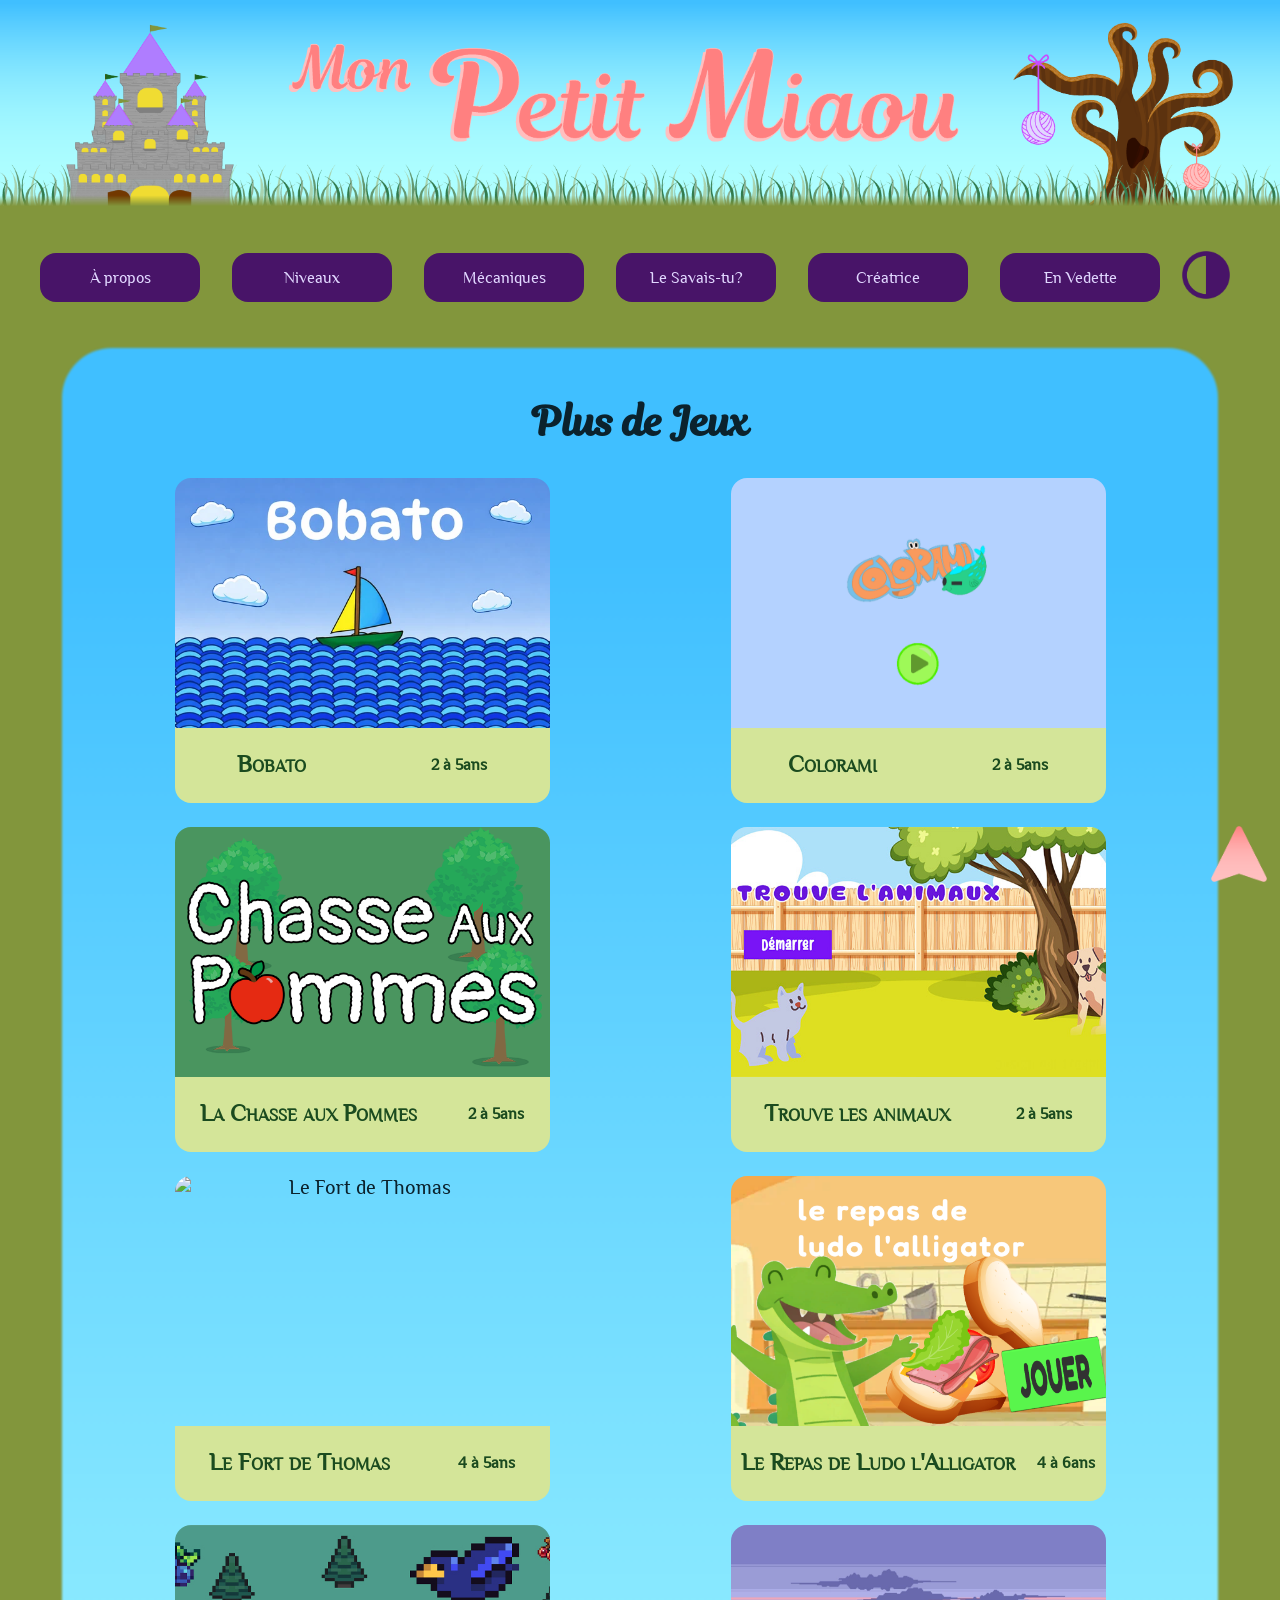
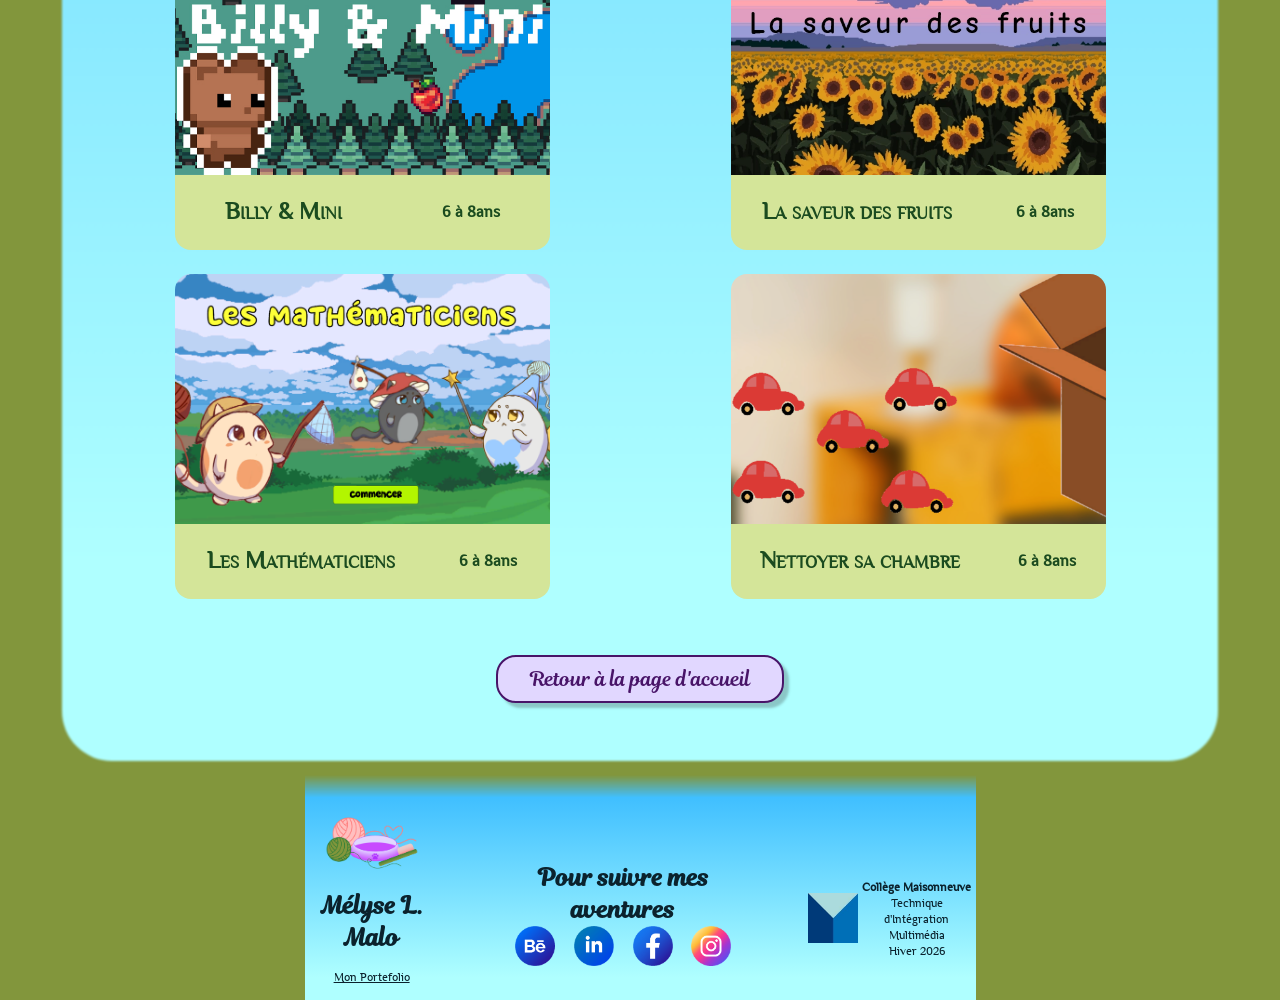
==== arcade.html @ deb8a88d "CréationDuProjet" ====
<!DOCTYPE html>
<html lang="fr-CA">
    <head>
        <meta charset="utf-8">
        <link rel="stylesheet" href="ressources/css/style.css">
        <link rel="stylesheet" href="ressources/css/mobile.css">
        <link rel="stylesheet" href="ressources/css/tablette.css">
        <link rel="stylesheet" href="ressources/css/bureau.css">
        <link rel="stylesheet" href="ressources/css/grand.css">
        <link rel="icon" type="image/x-icon" href="ressources/images/favicon.png">
        <script src="ressources/js/AnimationAccueil.js" defer></script>
        <script src="ressources/js/MenuBurger.js" defer></script>
        <script src="ressources/js/ListeJeux.js" defer></script>
        <!-- <link rel="preload" as="image" href="ressources/images/accueilGrand.png">
        <link rel="preload" as="image" href="ressources/images/accueilPetit.png"> -->

        <title>Mon Petit Miaou</title>
    </head>
    <body>
        <div class="accueil">
            <picture>
                <source 
                    media="(min-width: 1200px)" 
                    srcset="ressources/images/accueilGrand.png">
                <img 
                    src="ressources/images/accueilPetit.png"
                    alt="accueil"
                >
            </picture>
            <h1 class="titre-dactylo">Arcade</h1>
        </div>
        <input type="checkbox" id="theme-toggle" class="theme-toggle">
        <div class="site cache">
            <a id="fleche" href="#top"><span></span></a>
            <header>
                <!--Taille 768px 1200px 1920px-->
                <picture>
                    <source 
                        media="(min-width: 1920px)" 
                        srcset="ressources/images/banniere1_grand_arcade.png">
                    <source 
                        media="(min-width: 1200px)" 
                        srcset="ressources/images/banniere2_bureau_arcade.png">
                    <source 
                        media="(min-width: 768px)" 
                        srcset="ressources/images/banniere3_tablette_arcade.png">
                    <img 
                        src="ressources/images/banniere4_mobile_arcade.png"
                        style="width: 100vw; height: auto;"
                        alt="banniere"
                        id="top"
                    >
                </picture>
                <div id="navigation">
                    <input id="nav-toggle" class="nav-toggle" type="checkbox">
                    <label for="nav-toggle" class="burger material-icons">
                        <span class="material-icons"></span>
                        <span class="material-icons"></span>
                        <span class="material-icons"></span>
                    </label>
                    <nav class="nav-principale partie">
                        <div>
                            <a href="index.html#aPropos"aria-current="page">À propos</a>
                            <a href="index.html#niveaux">Niveaux</a>
                            <a href="index.html#mecaniques">Mécaniques</a>
                            <a href="index.html#chat">Le Savais-tu?</a>
                            <a href="index.html#creatrice">Créatrice</a>
                            <a href="index.html#vedette">En Vedette</a>
                        </div>
                        <label for="theme-toggle" class="bouton-theme">
                            <span id="boutonTheme"></span>
                        </label>
                    </nav>
                </div>
            </header>
            <main class="contenu-principal partie">
                <section class="arcade">
                    <h2>Plus de Jeux</h2>
                    <div class="grille"></div>
                    <template id="gabaritJeu">
                        <article class="tuile">
                            <figure>
                                <img src="" class="imageJeu" alt="">
                                <figcaption>
                                    <h3 class="titreJeu"></h3>
                                    <p class="publicJeu"></p>
                                </figcaption>
                            </figure>
                            <div class="details">
                                <ul class="listeTagJeu">
                                    <li class="tagJeu"></li>
                                </ul>
                                <p class="descriptionJeu"></p>
                                <p class="developpeurJeu">Développer par: </p>
                                <a href="" target="_blank" class="urlJeu">Clique ici pour jouer !</a>
                            </div>
                        </article>
                    </template>
                    <a class="changePage" href="index.html">Retour à la page d'accueil</a>
                </section>
            <footer class="partie">
                <div class="contact">
                    <a href="https://h26-2j2.github.io/MelyseMalo_TravailPratique/" target="_blank">
                        <img src="ressources/images/image.png" alt="Logo">
                    </a>
                    <h2>Mélyse L. Malo</h2>
                    <div>
                        <a href="https://cazalie.github.io/Porfolio-MelyseMalo/" target="_blank">Mon Portefolio</a>
                    </div>
                </div>
                <div class="media">
                    <h2>Pour suivre mes aventures</h2>
                    <div class="reseaux">
                        <a href="https://www.behance.net/MelyseLarissaMalo" target="_blank">
                            <img src="ressources/images/Behance.png" alt="Behance">
                        </a>
                        <a href="https://www.linkedin.com/in/m%C3%A9lyse-larissa-malo-3536a9155/" target="_blank">
                            <img src="ressources/images/Linkedln.png" alt="Linkedln">
                        </a>
                        <a href="https://www.facebook.com/melymaloproduction" target="_blank">
                            <img src="ressources/images/Facebook.png" alt="Facebook">
                        </a>
                        <a href="https://www.instagram.com/melymaloproduction/?hl=fr-ca" target="_blank">
                            <img src="ressources/images/Instagram.png" alt="Instagram">
                        </a>
                    </div>
                </div>
                <div class="ref">
                    <a href="https://www.cmaisonneuve.qc.ca/" target="_blank">
                        <img src="ressources/images/cegep.jpg" alt="Logo">
                    </a>
                    <div>
                        <p><b>Collège Maisonneuve</b></p>
                        <p>Technique d'Intégration Multimédia</p>
                        <p>Hiver 2026</p>
                    </div>
                </div>
            </footer>
        </div>
    </body>
</html>
---- ressources/css/style.css ----
/******************** GLOBAL ********************/
html{
    scroll-behavior: smooth;
    overflow-x: hidden;
}

*{
    box-sizing: border-box;
    margin: 0 auto;
    padding: 0;
}

/******************** VARIABLES ********************/
@font-face {
  font-family: "Magnolia";
  src:
    url(../font/MagnoliaScript.otf);
}

@font-face {
  font-family: "Philosopher";
  src:
    url(../font/Philosopher-Regular.ttf);
}

:root{
    --EcritureVert: #1b4b1f;
    --EcritureBleu:#0b222d;
    --EcritureBouton: #481468;
    --ArrierePlan: #82963c;
    --ArriereTransparent:rgb(212, 229, 153, 0.5);
    --Tag: #d4e599;
    --DegradeCiel: linear-gradient(to bottom, #40bfff 10%, #afffff 90%);
    --Bouton: #e1d7ff;
    --BoutonHover:linear-gradient(to bottom left, #af32ff 10%, #e1d7ff 90%);
    --BoutonActif: #af32ff;
    --BordureTag: 1px solid #338039;
    --BordureBouton: 2px solid #481468;
    --BordureHover: 1px solid #e1d7ff;
    --Ombre:rgba(30, 30, 30, 0.25) 5px 5px 2.5px;
}

.theme-toggle:checked ~ .site{
    --EcritureVert: #82963c;
    --EcritureBleu:#0b222d;
    --EcritureBouton: #ff8080;
    --ArrierePlan: #338039;
    --ArriereTransparent:rgb(51, 128, 57, 0.5);
    --Tag: #1b4b1f;
    --DegradeCiel: linear-gradient(to bottom, #afffff 10%, #40bfff 90%);
    --Bouton: #ffdfdf;
    --BoutonHover:linear-gradient(to bottom left, #ffbfbf 10%, #ffdfdf 90%);
    --BoutonActif: #ffbfbf;
    --BordureTag: 1px solid #82963c;
    --BordureBouton: 2px solid #ffbfbf;
    --BordureHover: 1px solid #ffdfdf;
    --Ombre:rgba(30, 30, 30, 0.25) 5px 5px 2.5px;
}

@keyframes apparition-plat {
	from {
		opacity: 0;
		translate: -50px 0;
	}

	to {
		opacity: 1;
		translate: 0 0;
	}
}

@keyframes dactylo {
	from {
		width: 0;
	}

	to {
		width: 16ch;
	}
}

@keyframes curseur-clignotant {
	0% {
		border-right-color: var(--VioletPale);
	}

	100% {
		border-right-color: var(--Violet);
	}
}

@keyframes rebondi {
    0%, 100% {
        transform: translateY(0);
    }
    50% {
        transform: translateY(-10px);
    }
}
---- ressources/css/mobile.css ----
/******************** Global ********************/
body{
    margin: 0;
    color: var(--EcritureBleu);
    font-family: Philosopher;
    text-align: center;
    font-size: 12px;
    h1{
        font-size: 3rem;
        font-family: Magnolia;
    }
    h2{
        font-size: 2.5rem;
        font-family: Magnolia;
        line-height: 5rem;
        margin-top: 1rem;
        text-decoration: dotted;
    }
    h3{
        font-size: 1.25rem;
        line-height: 3rem;
    }
    p{
        font-size: 1rem;
        line-height: 2rem;
    }
}

.defilementInnactif{
    overflow-y: hidden;
    height: 100vh;
}

.accueil {
    overflow-y: hidden;
    width: 100%;
    height: 100vh;
    display: flex;
    flex-direction: column;
    justify-content: center;
    align-items: center;
    background: var(--DegradeCiel);
    h1{
        color: var(--BoutonActif);
    }
    img{
        width: 50vw;
    }
    .titre-dactylo{
        overflow: hidden;
        white-space: nowrap;
        border-right: 2px solid;
        animation:
			dactylo 2s steps(16, end) forwards,
			curseur-clignotant 1.5s steps(2, end) 3;
    }
}

.site {
    background: var(--ArrierePlan);
    color: var(--EcritureBleu);
    #fleche {
        position: fixed;
        bottom: 2vh;
        right: 1vw;
        z-index: 10;
        span {
            display: block;
            width: 5vw;
            height: 5vw;
            min-width: 2rem;
            min-height: 2rem;
            max-width: 3.5rem;
            max-height: 3.5rem;
            background-image: url(../images/flecheClaire.png);
            background-size: cover;
        }
        &:hover span{
            animation: rebondi 1.5s infinite;
        }
    }
}

.site.est-active .partie {
	animation: apparition-plat 1s ease-out forwards;
}

.cache {
    pointer-events: none;
    display: none;
}
/******************** Header ********************/
header{
    display: flex;
    flex-direction: row;
    width: 100%;
}

picture{
    width: 90vw;
    img{
        max-width: 85vw;
    }
}

#navigation{
    display: flex;
    flex-direction: row;
    gap: 1rem;
    align-items: center;
    justify-content: space-between;
    padding: 1rem 1.5rem;
    cursor: pointer;
}

#boutonTheme{
    background-image: url(../images/boutonClaire.png);
    margin-top: 5vh;
    height: 2.5rem;
    width: 2.5rem;
    cursor: pointer;
    display: inline-block;
    background-size: cover;
    transition: transform 0.6s ease-out;
    &:hover{
        transform: scale(1.25);
    }
    &:active{
        transform: rotate(180deg);
    }
}

.theme-toggle:checked ~ .site #boutonTheme{
    background-image: url(../images/boutonSombre.png);
    transition: transform 0.6s ease-out;
    transform: rotate(-360deg);
    &:hover{
        transform: scale(1.25);
    }
    &:active{
        transform: rotate(180deg);
    }
}

.theme-toggle:checked ~ .site #fleche span{
    background-image: url(../images/flecheSombre.png);
}

.theme-toggle {
    position: absolute;
    opacity: 0;
    pointer-events: none;
}

.nav-toggle {
    position: absolute;
    opacity: 0;
    pointer-events: none;
}

.burger {
    width: 10vw;
    display: inline-flex;
    flex-direction: column;
    justify-content: center;
    gap: 0.3rem;
    width: 2rem;
    height: 2rem;
    cursor: pointer;
    transition: rotate 200ms;
    z-index: 3;
}

.burger span {
    width: 1.5rem;
    height: 2px;
    background: currentColor;
    transform-origin: center;
    transition: opacity 200ms, transform 200ms;
    color: var(--EcritureBouton);
}

.nav-principale {
    position: fixed;
    top: 0;
    left: 0;
    width: 100%;
    height: 100vh;
    flex-grow: 1;
    background: var(--Bouton);
    display: flex;
    flex-direction: row;
    justify-content: space-around;
    align-items: center;
    gap: 0.4rem;
    padding: 1rem;
    z-index: 2;
    pointer-events: none;
    transform: translateY(-100%);
    opacity: 0;
    pointer-events: none;
    transition: opacity 200ms, transform 200ms;
}

.nav-principale > label{
    position: fixed;
    top: 10vh;
    right: 5vw;
    width: 10vw;
}

.nav-principale > div{
    display: flex;
    flex-direction: column;
    justify-content: baseline;
    align-items: start;
    width: 90%;
}

.nav-principale a {
    display: none;
    text-decoration: none;
    border-radius: 1rem;
    width: 75%;
    max-width: 500px;
    margin: 1rem;
    padding: 1rem;
    font-size: 2rem;
    background: var(--EcritureBouton);
    color: var(--Bouton);
    transition: transform 0.6s ease-out;
    &:focus-visible {
        outline: none;
    }
    &:hover{
        font-weight: bold;
        box-shadow: var(--Ombre);
        border: var(--BordureHover);
        transform: scale(1.1) ;
    }
    &:active{
        border: none;
        outline: var(--BordureHover);
        outline-offset: -0.5rem;
        border-radius: 1rem;
    }
}

.nav-toggle:checked ~ .nav-principale {
    pointer-events: auto;
    transform: translateY(0);
    opacity: 1;
    a{
        display: block;
    }
}

.nav-toggle:checked + .burger {
    rotate: 1turn;
}
.nav-toggle:checked + label > span:nth-child(1) {
    transform: translateY(7px) rotate(45deg) scale(1.5);
}

.nav-toggle:checked + label > span:nth-child(2) {
    opacity: 0;
}

.nav-toggle:checked + label > span:nth-child(3) {
    transform: translateY(-7px) rotate(-45deg) scale(1.5);
}

/******************** Main ********************/
main{
    width: 100%;
    display: flex;
    flex-direction: column;
    justify-content: center;
    align-items: center;
}

section{
    position: relative;
    z-index: 1;
    margin: 1rem auto;
    padding: 1rem;
    width: 90vw;
    
    /*Bordures floues : 
    ** https://css-tricks.com/blurred-borders-in-css/
    */
    &::after{
        content: "";
        position: absolute;
        inset: -2px;
        background: var(--DegradeCiel);
        filter: blur(1px);
        z-index: -1;
        border-radius: 50px;
    }
}

#aPropos div{
    display: flex;
    flex-direction: column;
    align-items: center;
    img{
        width: 40vw;
        max-width: 300px;
        margin: 0 10vw;
    }
    div{
        div{
            p:nth-child(1){
                font-style: italic;
                font-size: 0.85rem;
                margin: 2rem 5rem;
            }
            p:nth-child(2){
                font-style: normal;
                margin: 1rem;
            }
            a{
                display: none;
            }
        }
        ul{
            display: flex;
            flex-direction: row;
            flex-wrap: wrap;
            justify-content: center;
            li:first-child{
                background: var(--EcritureVert);
                color: var(--Tag);
                font-weight: bold;
                font-size: 1rem;
            }
            li{
                background: var(--Tag);
                color: var(--EcritureVert);
                border-radius: 1rem;
                margin: 0.5rem;
                padding: 0.5rem;
                list-style-type: none;
                font-size: 0.85rem;
            }
        }
        a{
            display: block;
            min-width: 200px;
            padding: 0.5rem 2rem;
            margin: 2.5rem auto; 
            border: none;
            font-family: Magnolia;
            font-size: 1.25rem;
            background: var(--Bouton);
            border: var(--BordureBouton);
            border-radius: 20px;
            box-shadow: var(--Ombre);
            text-decoration: none;
            color: var(--EcritureBouton);
            transition: transform 0.5s ease-out;
            &:hover{
                font-weight: bold;
                background: var(--BoutonHover);
                box-shadow: none;
                border: var(--BordureBouton);
                transition: transform 0.5s ease-out;
                transform: scale(1.1);
            }
            &:active{
                transform: scale(1.05);
                background: var(--BoutonActif);
            }
        }
    }
}

#niveaux #flexNiveau{
    display: flex;
    flex-direction: column;
    div img{
        width: 50vw;
        transition: transform 0.5s ease-out;
        &:hover{
            transform: scale(1.1);
            border-radius: 50%;
            font-weight: bold;
            box-shadow: none;
            box-shadow: var(--Ombre);
        }
    }
}

#mecaniques ul{
    display: flex;
    flex-direction: column;
    justify-content: center;
    li{
        background: var(--Tag);
        color: var(--EcritureVert);
        border:var(--BordureTag);
        border-radius: 1rem;
        margin: 1rem;
        padding: 1.5rem;
        list-style-type: none;
        font-size: 1rem;
    }
}

#chat div{
    display: flex;
    flex-direction: column;
    justify-content: center;
    align-items: center;
    p{
        width: 75vw;
        transition: transform 0.5s ease-out;
        color: var(--EcritureVert);
        min-width: 200px;
        margin: 1vw;
        padding: 20px; 
        border: var(--BordureTag);
        font-family: Magnolia;
        font-size: 1.5rem;
        background: var(--Tag);
        border-radius: 10px;
        box-shadow: var(--Ombre);
        &:hover{
            font-weight: bold;
            box-shadow: none;
            transform: scale(1.05);
        }
    }
}

#creatrice div{
    padding: 5vw;
    img{
        width: 40vw;
        max-width: 300px;
    }
    p:first-line{
        font-weight: bold;
    }
}

.arcade{
    .changePage{
        display: inline-block;
        min-width: 200px;
        padding: 0.5rem 2rem;
        margin: 2.5rem auto; 
        font-family: Magnolia;
        font-size: 1.25rem;
        background: var(--Bouton);
        border: var(--BordureBouton);
        border-radius: 20px;
        box-shadow: var(--Ombre);
        text-decoration: none;
        color: var(--EcritureBouton);
        transition: transform 0.5s ease-out;
        &:hover{
            font-weight: bold;
            background: var(--BoutonHover);
            box-shadow: none;
            border: var(--BordureBouton);
            transition: transform 0.5s ease-out;
            transform: scale(1.1);
        }
        &:active{
            transform: scale(1.05);
            background: var(--BoutonActif);
        }
    }
    .grille {
        display: flex;
        flex-direction: column;
        gap: 1.5rem;
        padding: 1rem;
        .tuile {
            border-radius: 1rem;
            height: 250px;
            transition: translate 0.3s;
            position: relative;
            overflow: hidden;
            transition: transform 0.5s ease-out;
            figure {
                display: flex;
                flex-direction: column;
                margin: 0;
                padding: 0;
                height: 100%;
                img {
                    width: 300px;
                    height: 200px;
                    object-fit: cover;
                }
                figcaption {
                    position: absolute;
                    bottom: 0;
                    width: 100%;
                    height: 50px;
                    background: var(--Tag);
                    color: var(--EcritureVert);
                    display: flex;
                    align-items: center;
                    h3{
                        font-variant: small-caps;
                        font-size: 1.25rem;
                    }
                    p{
                        font-weight: bold;
                        font-size: 0.85rem;
                    }
                }
            }
            .details {
                display: flex;
                flex-direction: column;
                align-items: center;
                opacity: 0;
                position: absolute;
                top: 30px;
                margin: 0;
                width: 100%;
                padding: 1rem;
                color: var(--EcritureBleu);
                transition: transform 0.5s ease-out;
                font-size: 1rem;
                ul{
                    display: flex;
                    flex-direction: row;
                    flex-wrap: wrap;
                    justify-content: center;
                    li{
                        font-size: 0.85rem;
                        background: var(--Tag);
                        color: var(--EcritureVert);
                        border-radius: 0.85rem;
                        margin: 0.5rem;
                        padding: 0.5rem;
                        list-style-type: none;
                    }
                }
                p{
                    line-height: 0.85rem;
                    margin: 0.5rem;
                    &:nth-child(3){
                        font-style: italic;
                        font-size: 0.85rem;
                        margin: 0.5rem;
                    }
                }
                a{
                    background: var(--Bouton);
                    color: var(--EcritureBouton);
                    text-decoration: none;
                    width: 200px;
                    padding: 0.5rem;
                    margin: 0.5rem;
                    border-radius: 1rem;
                    transition: transform 0.5s ease-out;
                    &:hover{
                        transition: transform 0.5s ease-out;
                        transform: scale(1.1);
                    }
                    &:active{
                        background: var(--EcritureBouton);
                        color: var(--Bouton);
                        transform: scale(1.05);
                    }
                }
            }
            &:hover {
                outline: 0.5rem solid var(--EcritureVert);
                outline-offset: -1rem;
                border-radius: 1rem;
                transform: scale(1.05);
                z-index: 5;
                background: var(--ArriereTransparent);
                .details {
                    opacity: 1;
                }
                figure{
                    display: flex;
                    flex-direction: column-reverse;
                    img{
                        opacity: 0.1;
                    }
                    figcaption{
                        color: var(--Tag);
                        background: var(--EcritureVert);
                        top: 0;
                        padding-top: 0.5rem;
                        height: 40px;
                        h3{
                            font-size: 1.25rem;
                        }
                        p{
                            font-size: 0.85rem;
                        }
                    }
                }
            }
        }
    }
}

/******************** Footer ********************/
footer {
    background: var(--DegradeCiel);
    padding-top: 2.5rem;
    min-height: 20vh;
    color: var(--EcritureBleu);
    display: flex;
    flex-direction: column;
    justify-content: center;
    align-items: center;
    font-size: 10px;
    mask-image: linear-gradient(to bottom, transparent 0%, black 10%, black 100%);;
    h2 {
        font-size: 1.1rem;
        line-height: 2rem;
    }
    a {
        font-size: 0.85rem;
        color: var(--EcritureBleu);
        &:hover {
            color: var(--EcritureVert);
        }
    }
    p {
        font-size: 0.8rem;
        line-height: 1rem;
    }
    .contact img {
        width: 7.5vw;
        min-width: 100px;
        max-width: 200px;
        height: auto;
        transition: transform 0.5s ease-out;
        &:hover{
            transform: scale(1.1);;
        }
    }
    .media {
        .reseaux{
            display: flex;
            flex-direction: row;
            img {
                width: 40px;
                height:40px;
                margin: 0 5px;
                transition: transform 0.5s ease-out;
                &:hover {
                    transform: rotate(180deg);
                }
            }
        }
    }
    .ref{
        display: flex;
        flex-direction: row;
        justify-content:center;
        align-items: center;
        margin-top: 1.5rem;
        img{
            width: 50px;
            height: 50px;
            margin-right: 10px;
        }
        div{
            text-align: left;
            margin-bottom: 1rem;
        }
    }
}
---- ressources/css/tablette.css ----
/******************** TABLETTE ********************/
@media screen and (min-width: 768px) {
    body{
        font-size: 15px;
    }

    .nav-principale {
        top: 0vh;
        height: 100vh;
    }

    #boutonTheme{
        height: 3rem;
        width: 3rem;
    }

    #niveaux #flexNiveau{
        display: flex;
        flex-direction: row;
        flex-wrap: wrap;
        div{
            width: 40vw;
            img{
                width: 30vw;
            }
        }
    }

    .arcade{
        .grille {
            display: grid;
            grid-template-columns: repeat(auto-fit, minmax(300px, 1fr));
            .tuile {
                flex: 1 1 0;
                border-radius: 1rem;
                .details {
                    height: calc(100% - 60px);
                    padding: 1rem;
                }
            }
        }
    }

    footer {
        display: flex;
        flex-direction: row;
        justify-content: space-between;
        align-items: center;
        .contact {
            width: 20%;
            display: flex;
            flex-direction: column ;
            div{
                display: flex;
                flex-direction: column ;
            }
        }
        .media {
            width: 60%;
            padding : 0 10%;
        }
        .ref{
            width: 20%;
            display: flex;
            flex-direction: column;
            justify-content:center;
            align-items: center;
            img{
                margin: 0 auto;
            }
            div{
                text-align: center;
                margin-bottom: 0;
            }
        }
    }
}
---- ressources/css/bureau.css ----
/******************** BUREAU ********************/
@media screen and (min-width: 1200px) {
    body{
        font-size: 20px;
    }


    .burger {
        display: none;
    }

    .accueil{
        display: flex;
        flex-direction: row-reverse;
        img{
            width: 40vw;
        }
        h1{
            font-size: 2rem;
            margin-left: 10vw;
        }
    }

    header{
        display: flex;
        flex-direction: column;
        picture{
            width: 100%;
            img{
                max-width:100%;
                mask-image: linear-gradient(black 90%, transparent 95%);
            }
        }
    }

    #boutonTheme{
        margin-top: 0;
        margin-right: 5rem;
    }

    .nav-principale {
        position: sticky;
        top: 0;
        height: auto;
        display: flex;
        flex-direction: row;
        justify-content: space-between;
        align-items: center;
        opacity: 1;
        transform: none;
        pointer-events: auto;
        padding: 0;
        margin-left: auto;
        z-index: 10;
        background: none;
    }

    .nav-principale > label{
        position: static;
        margin-left: auto;
    }

    .nav-principale > div{
        display: flex;
        flex-direction: row;
        justify-content: baseline;
        align-items: start;
        width: 90vw;
    }

    .nav-principale a {
        display: block;
        width: 20vw;
        font-size: 1rem;
        &[aria-current="page"] {
            border-left: none;
        }
    }

    #aPropos div{
        display: flex;
        flex-direction: row;
        img{
            margin: 1rem;
        }
        div{
            display: flex;
            flex-direction: column;
            div{
                display: flex;
                flex-direction: column;
                p:nth-child(1){
                    font-size: 1rem;
                    margin: 1rem 2rem;
                }
                p:nth-child(2){
                    font-size: 1.25rem;
                    margin: 1rem 1.5rem;
                }
            }
            ul{
                display: flex;
                flex-direction: row;
                flex-wrap: wrap;
                justify-content: center;
                margin: 1rem;
                li:first-child{
                    font-weight: bold;
                    font-size: 1rem;
                }
                li{
                    border-radius: 1rem;
                    margin: 0.5rem;
                    padding: 0.5rem;
                    list-style-type: none;
                    font-size: 0.75rem;
                }
            }
        }
    }

    #niveaux #flexNiveau{
        display: flex;
        flex-direction: row;
        flex-wrap: nowrap;
        div{
            width: 30vw;
            img{
                width: 20vw;
            }
        }
    }

    #mecaniques ul{
        display: flex;
        flex-direction: row;
        
    }

    #creatrice div{
        display: flex;
        flex-direction: row-reverse;
        p{
            padding-right: 5vw;
            font-size: 1.25rem;
            line-height: 2.5rem;
        }
    }

    .arcade{
        .grille {
            display: grid;
            grid-template-columns: repeat(auto-fit, minmax(375px, 1fr));
            .tuile {
                height: 325px;
                figure {
                    img{
                        width: 375px;
                        height: 250px;
                    }
                    figcaption{
                        height: 75px;
                        h3{
                            font-size: 1.5rem;
                        }
                        p{
                            font-weight: bold;
                            font-size: 1rem;
                        }
                    }
                }
                .details{
                    padding-top: 25px;
                    p, a{
                        font-size: 1.25rem;
                        line-height: 1.5rem;
                    }
                    ul li,
                    p:nth-child(3){
                        font-size: 1rem;
                    }
                }
                &:hover{
                    figure figcaption{
                        height: 50px;
                        h3{
                            font-size: 1.5rem;
                        }
                        p{
                            font-weight: bold;
                            font-size: 1rem;
                        }
                    }
                }
            }
        }
    }

    footer {
        display: flex;
        flex-direction: row;
        justify-content: space-between;
        align-items: center;
        font-size: 12px;
        h2 {
            font-size: 1.5rem;
        }
        a {
            font-size: 1em;
        }
        p {
            font-size: 1em;
            line-height: 1rem;
        }
        .contact div{
            display: flex;
            flex-direction: row ;
            align-items: end;
            margin: 1rem;
        }
        .media {
            width: 55%;
        }
        .ref{
            width: 25%;
            display: flex;
            flex-direction: row;
            justify-content:center;
            align-items: center;
        }
    }

    .cache {
        pointer-events: none;
        display: none;
    }
}
---- ressources/css/grand.css ----
/******************** GRAND ********************/
@media screen and (min-width: 1920px) {
    body{
        font-size: 25px
    }

    .accueil h1{
        font-size: 3rem;
    }

    section{
        padding: 2%;
    }

    #aPropos div{
        img{
            align-items: center;
            width: 24vw;
            margin-bottom: 2rem;
        }
        div{
            display: flex;
            flex-direction: row;
            margin-top: 2%;
            div{
                display: flex;
                flex-direction: column;
                justify-content: start;
                width: 40vw;
                margin: 0 2.5vw;
                p:nth-child(1){
                    font-size: 1.25rem;
                    margin: 0 2rem;
                    line-height: 2.5rem;
                }
                p:nth-child(2){
                    font-size: 1.5rem;
                    margin: 2rem 0;
                    line-height: 2.5rem;
                }
                a{
                    display: block;
                    min-width: 200px;
                    padding: 15px 20px; 
                    border: none;
                    font-family: Magnolia;
                    font-size: 1.5rem;
                    border-radius: 10px;
                    text-decoration: none;
                    background: var(--Bouton);
                    border: var(--BordureBouton);
                    box-shadow: var(--Ombre);
                    color: var(--EcritureBouton);
                    transition: transform 0.5s ease-out;
                    &:hover{
                        font-weight: bold;
                        box-shadow: none;
                        background: var(--BoutonHover);
                        border: var(--BordureBouton);
                        transition: transform 0.5s ease-out;
                        transform: scale(1.2);
                    }
                    &:active{
                        transform: scale(1.1);
                        background: var(--Violet);
                    }
                }
            }
            ul{
                display: flex;
                flex-direction: column;
                justify-content: start;
                width: 15vw;
                li:first-child{
                    font-size: 1.5rem;
                    padding: 0.75rem;
                }
                li{
                    font-size: 1.25rem;
                    padding: 0.75rem;
                }
            }
            a{
            display: none;
            }
        }
        
    }

    #mecaniques ul{
        display: flex;
        flex-direction: row;
        justify-content: center;
    }

    #chat div {
        display: flex;
        flex-direction: row;
        p{
            width: 40vw;
        }
    }

    .arcade{
        .grille {
            display: grid;
            grid-template-columns: repeat(auto-fit, minmax(450px, 1fr));
            .tuile {
                height: 375px;
                figure {
                    img{
                        width: 450px;
                        height: 300px;
                    }
                    figcaption{
                        height: 75px;
                        h3{
                            font-size: 2rem;
                        }
                        p{
                            font-weight: bold;
                            font-size: 1.5rem;
                        }
                    }
                }
                .details{
                    padding-top: 35px;
                    p{
                        font-size: 1.5rem;
                        line-height: 1.75rem;
                    }
                    a,
                    ul li,
                    p:nth-child(3){
                        font-size: 1.25rem;
                    }
                }
                &:hover{
                    figure figcaption{
                        height: 50px;
                        h3{
                            font-size: 1.75rem;
                        }
                        p{
                            font-weight: bold;
                            font-size: 1.25rem;
                        }
                    }
                }
            }
        }
    }
    
    footer{
        h2 {
            font-size: 2rem;
        }
        a {
            font-size: 1.5em;
        }
        p {
            font-size: 1em;
        }
        #reseau img{
            width: 60px;
            height:60px;
        }
    }
    
    .cache {
        pointer-events: none;
        display: none;
    }
}
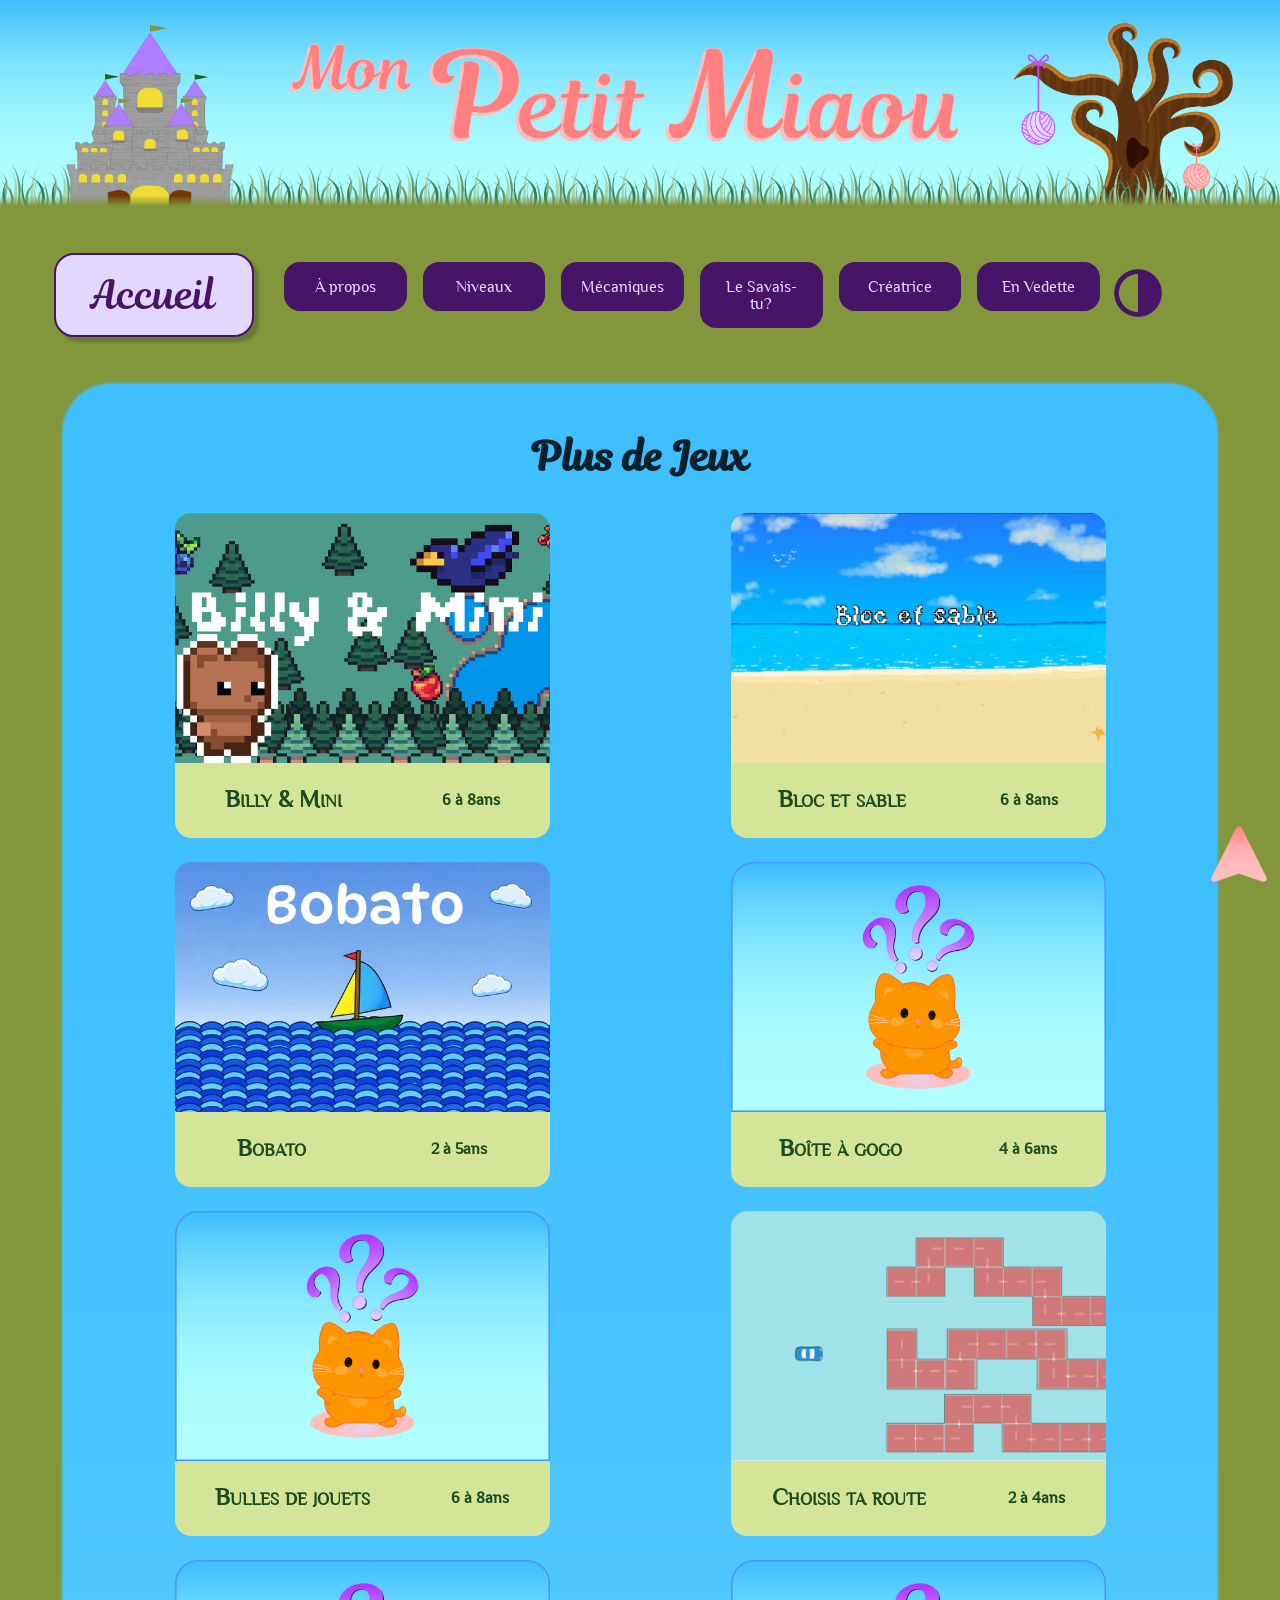
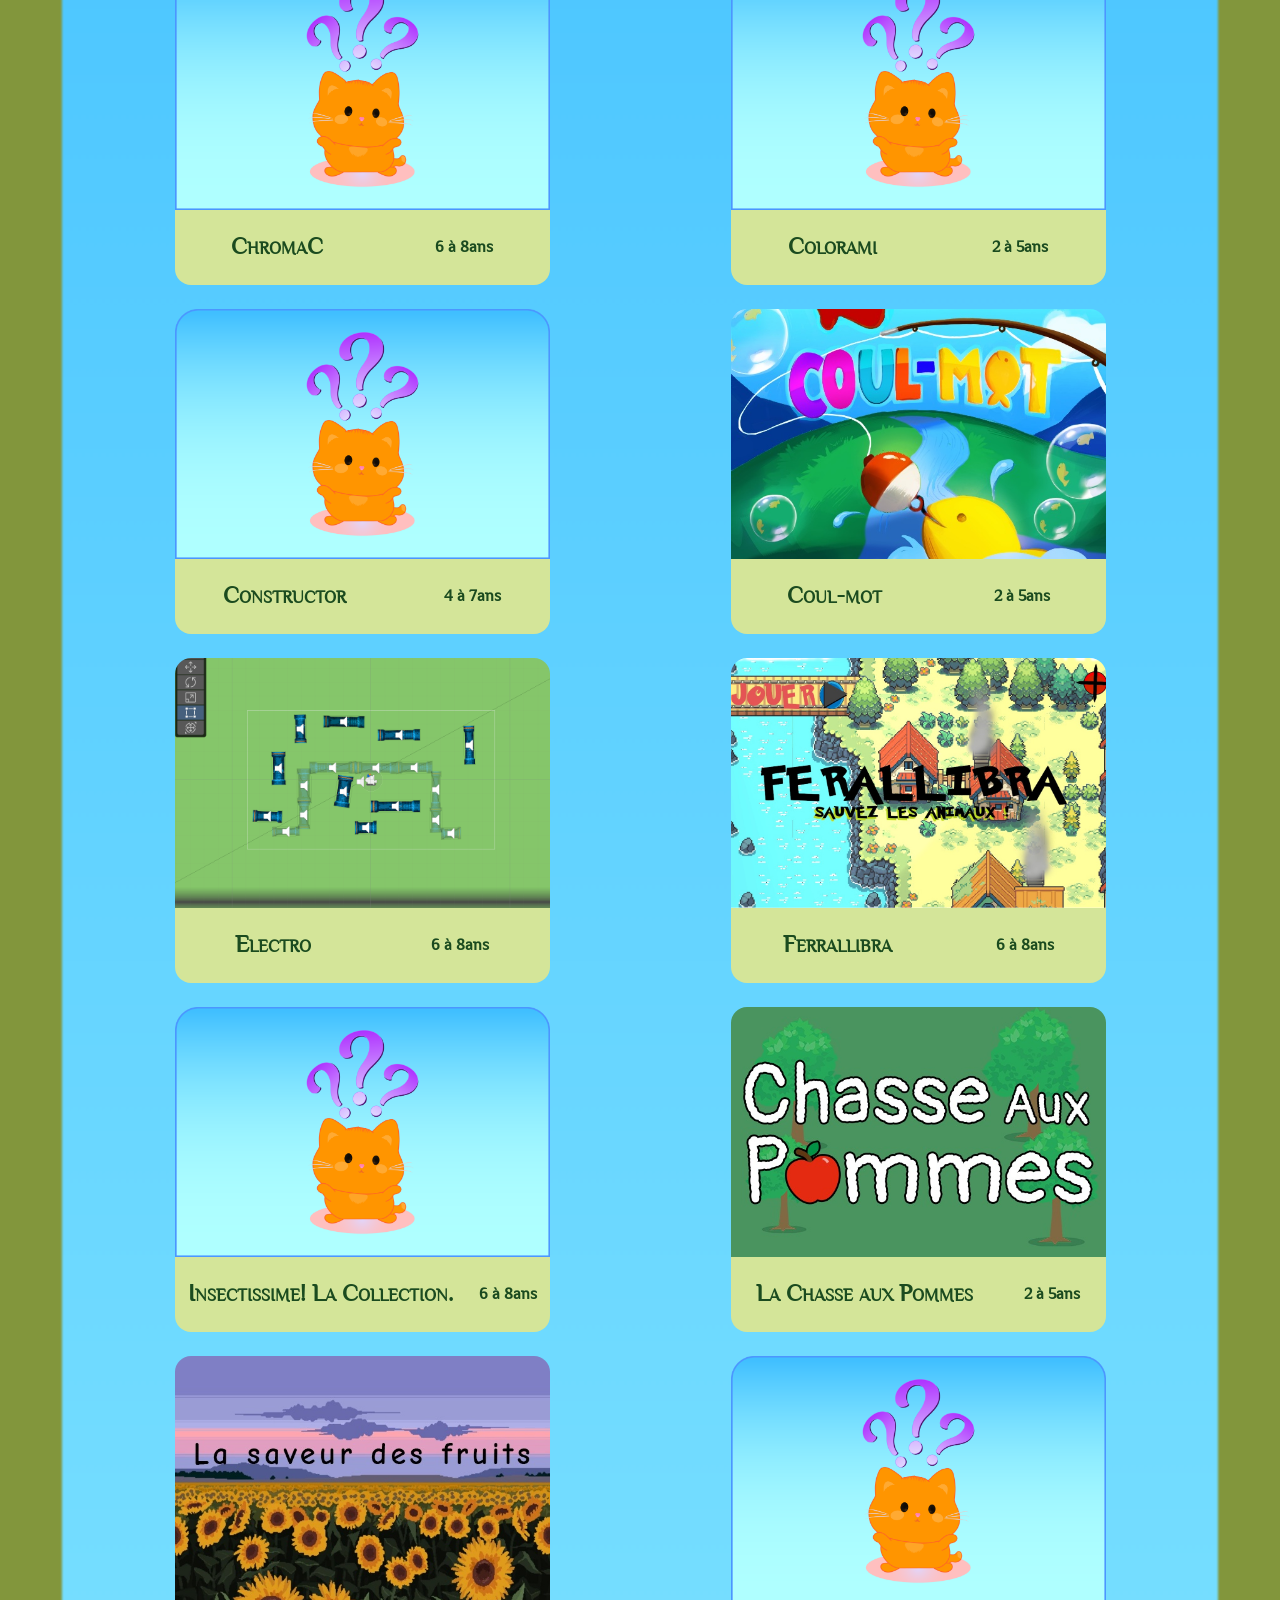
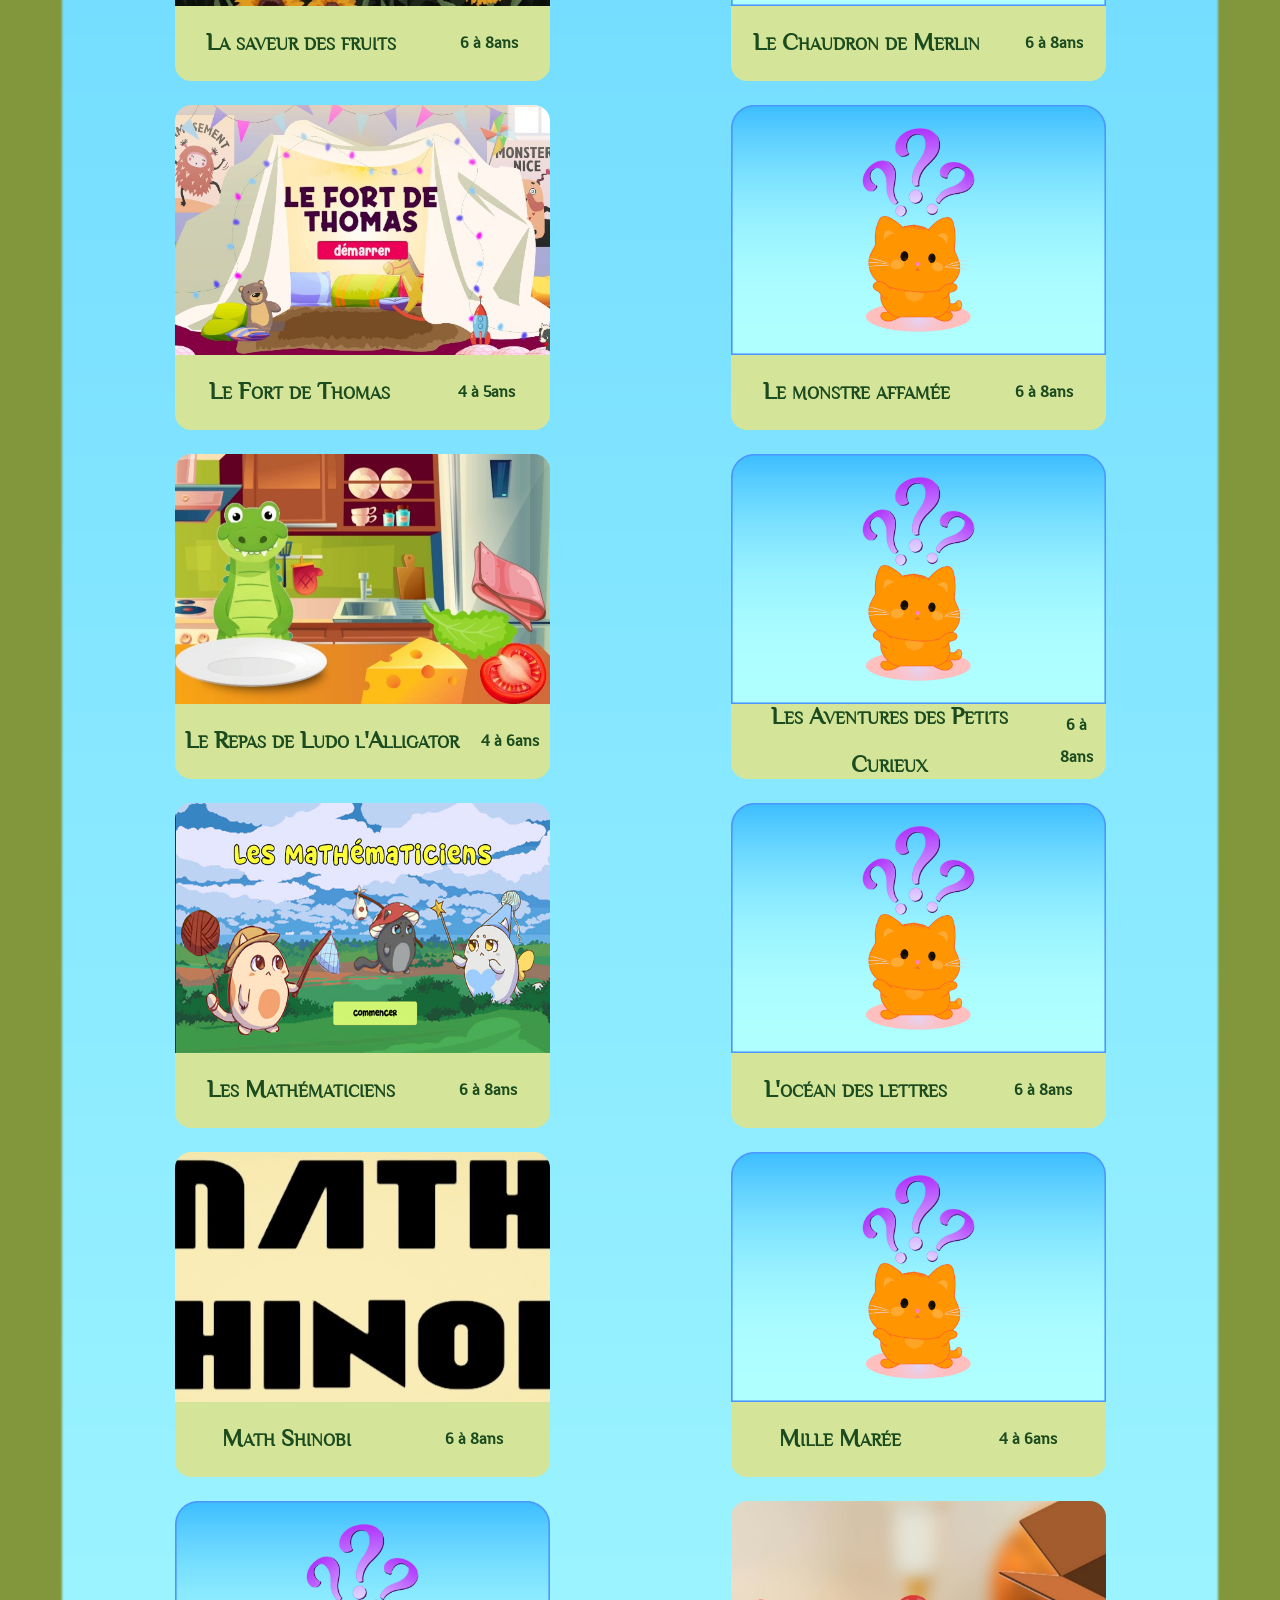
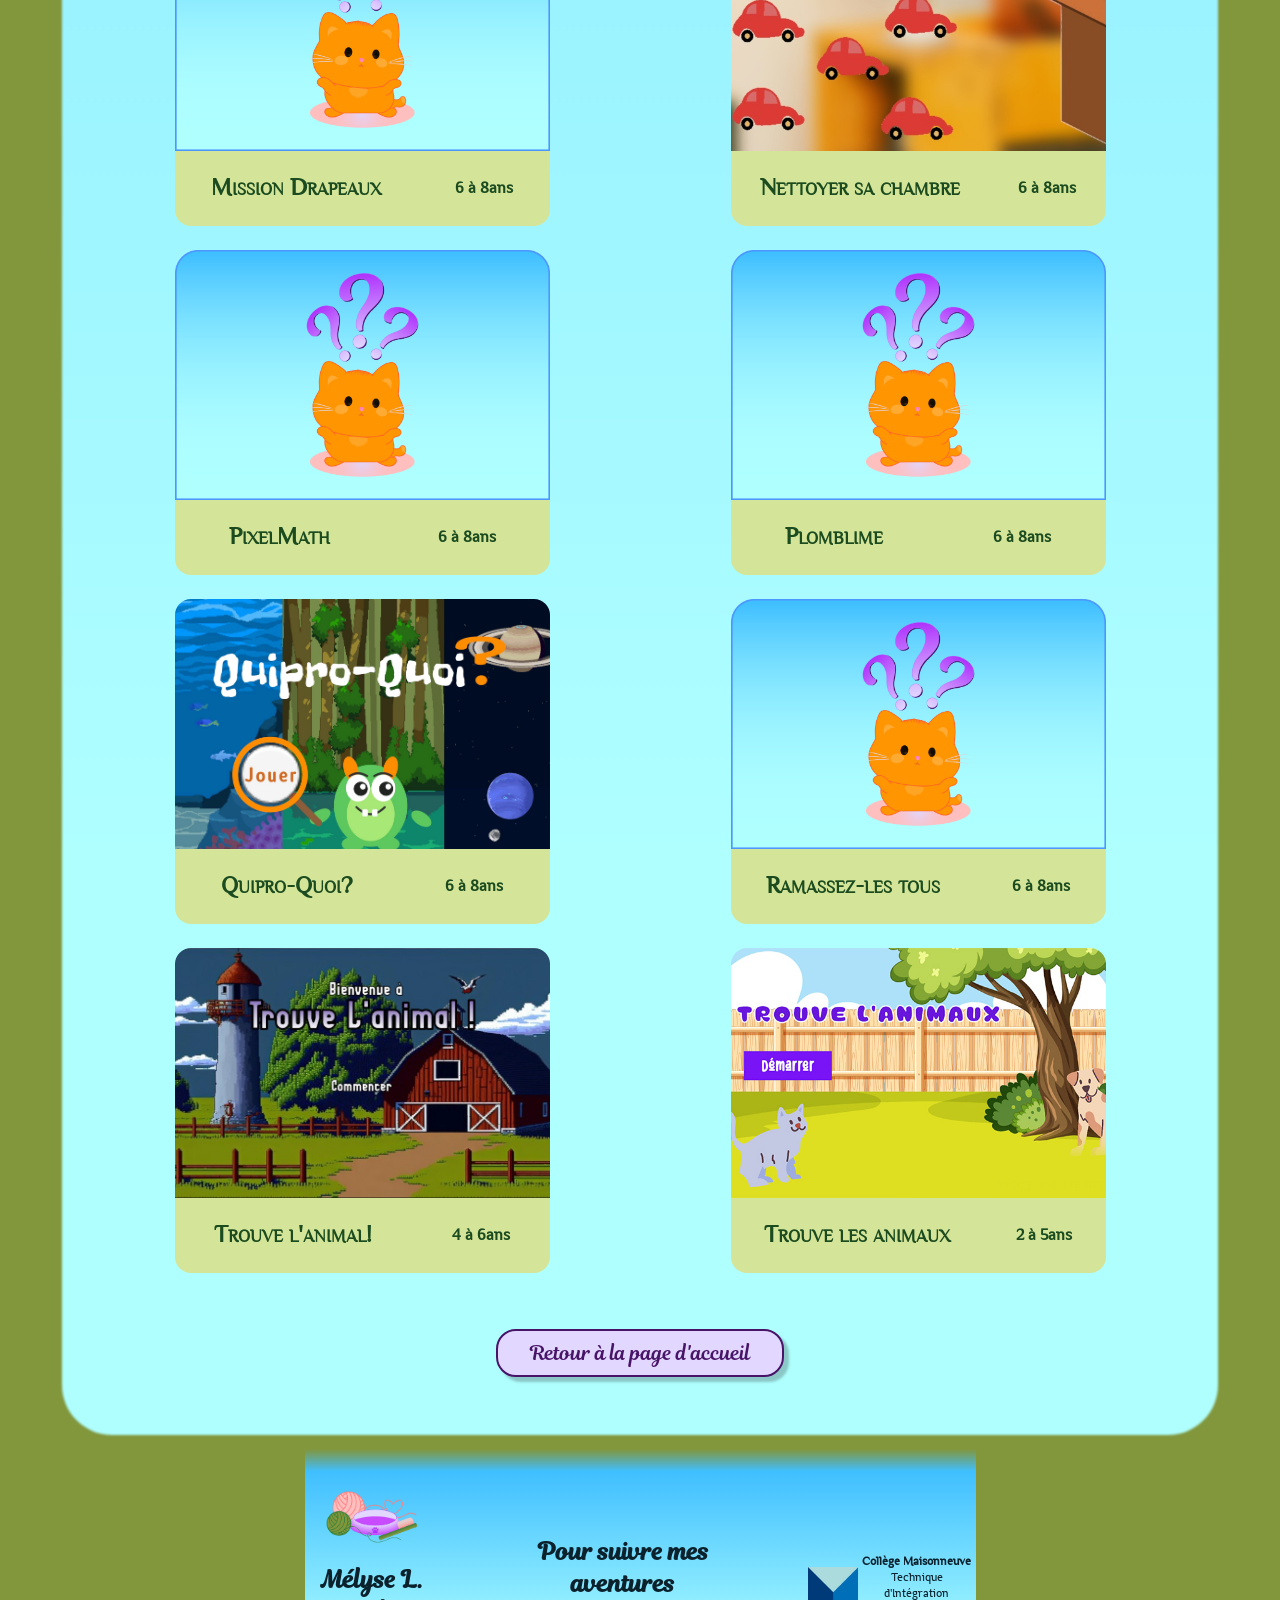
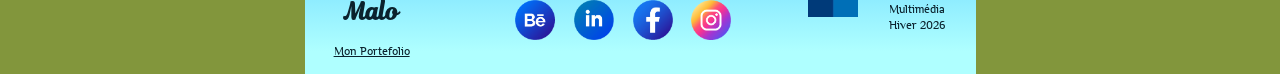
==== commit cbfe1a14: "Base de données" ====
--- a/arcade.html
+++ b/arcade.html
@@ -11,6 +11,7 @@
         <script src="ressources/js/AnimationAccueil.js" defer></script>
         <script src="ressources/js/MenuBurger.js" defer></script>
         <script src="ressources/js/ListeJeux.js" defer></script>
+        <script src="ressources/js/Arcade.js" defer></script>
         <!-- <link rel="preload" as="image" href="ressources/images/accueilGrand.png">
         <link rel="preload" as="image" href="ressources/images/accueilPetit.png"> -->
 
@@ -67,6 +68,7 @@
                             <a href="index.html#creatrice">Créatrice</a>
                             <a href="index.html#vedette">En Vedette</a>
                         </div>
+                            <a href="index.html" class="bouton">Accueil</a>
                         <label for="theme-toggle" class="bouton-theme">
                             <span id="boutonTheme"></span>
                         </label>
@@ -96,7 +98,7 @@
                             </div>
                         </article>
                     </template>
-                    <a class="changePage" href="index.html">Retour à la page d'accueil</a>
+                    <a class="bouton" href="index.html">Retour à la page d'accueil</a>
                 </section>
             <footer class="partie">
                 <div class="contact">
--- a/ressources/css/mobile.css
+++ b/ressources/css/mobile.css
@@ -180,6 +180,34 @@
     color: var(--EcritureBouton);
 }
 
+ .bouton{
+    display: inline-block;
+    min-width: 200px;
+    padding: 0.5rem 2rem;
+    margin: 2.5rem auto; 
+    font-family: Magnolia;
+    font-size: 1.25rem;
+    background: var(--Bouton);
+    border: var(--BordureBouton);
+    border-radius: 20px;
+    box-shadow: var(--Ombre);
+    text-decoration: none;
+    color: var(--EcritureBouton);
+    transition: transform 0.5s ease-out;
+    &:hover{
+        font-weight: bold;
+        background: var(--BoutonHover);
+        box-shadow: none;
+        border: var(--BordureBouton);
+        transition: transform 0.5s ease-out;
+        transform: scale(1.1);
+    }
+    &:active{
+        transform: scale(1.05);
+        background: var(--BoutonActif);
+    }
+}
+
 .nav-principale {
     position: fixed;
     top: 0;
@@ -200,49 +228,52 @@
     opacity: 0;
     pointer-events: none;
     transition: opacity 200ms, transform 200ms;
-}
-
-.nav-principale > label{
-    position: fixed;
-    top: 10vh;
-    right: 5vw;
-    width: 10vw;
-}
-
-.nav-principale > div{
-    display: flex;
-    flex-direction: column;
-    justify-content: baseline;
-    align-items: start;
-    width: 90%;
-}
-
-.nav-principale a {
-    display: none;
-    text-decoration: none;
-    border-radius: 1rem;
-    width: 75%;
-    max-width: 500px;
-    margin: 1rem;
-    padding: 1rem;
-    font-size: 2rem;
-    background: var(--EcritureBouton);
-    color: var(--Bouton);
-    transition: transform 0.6s ease-out;
-    &:focus-visible {
-        outline: none;
-    }
-    &:hover{
-        font-weight: bold;
-        box-shadow: var(--Ombre);
-        border: var(--BordureHover);
-        transform: scale(1.1) ;
-    }
-    &:active{
-        border: none;
-        outline: var(--BordureHover);
-        outline-offset: -0.5rem;
-        border-radius: 1rem;
+    .bouton{
+        width: 25vw;
+        margin: 1rem;
+        padding: 0.75rem;
+        font-size: 2.5rem;
+    }
+    label{
+        position: fixed;
+        top: 10vh;
+        right: 5vw;
+        width: 10vw;
+    }
+    div{
+        display: flex;
+        flex-direction: column;
+        justify-content: baseline;
+        align-items: start;
+        width: 60vw;
+        a {
+            display: none;
+            text-decoration: none;
+            border-radius: 1rem;
+            width: 45vw;
+            max-width: 500px;
+            margin: 0.5rem 1rem;
+            padding: 1rem;
+            font-size: 2rem;
+            background: var(--EcritureBouton);
+            color: var(--Bouton);
+            transition: transform 0.6s ease-out;
+            &:focus-visible {
+                outline: none;
+            }
+            &:hover{
+                font-weight: bold;
+                box-shadow: var(--Ombre);
+                border: var(--BordureHover);
+                transform: scale(1.1) ;
+            }
+            &:active{
+                border: none;
+                outline: var(--BordureHover);
+                outline-offset: -0.5rem;
+                border-radius: 1rem;
+            }
+        }
     }
 }
 
@@ -330,7 +361,7 @@
             flex-wrap: wrap;
             justify-content: center;
             li:first-child{
-                background: var(--EcritureVert);
+                background-color: var(--EcritureVert);
                 color: var(--Tag);
                 font-weight: bold;
                 font-size: 1rem;
@@ -347,31 +378,6 @@
         }
         a{
             display: block;
-            min-width: 200px;
-            padding: 0.5rem 2rem;
-            margin: 2.5rem auto; 
-            border: none;
-            font-family: Magnolia;
-            font-size: 1.25rem;
-            background: var(--Bouton);
-            border: var(--BordureBouton);
-            border-radius: 20px;
-            box-shadow: var(--Ombre);
-            text-decoration: none;
-            color: var(--EcritureBouton);
-            transition: transform 0.5s ease-out;
-            &:hover{
-                font-weight: bold;
-                background: var(--BoutonHover);
-                box-shadow: none;
-                border: var(--BordureBouton);
-                transition: transform 0.5s ease-out;
-                transform: scale(1.1);
-            }
-            &:active{
-                transform: scale(1.05);
-                background: var(--BoutonActif);
-            }
         }
     }
 }
@@ -446,33 +452,6 @@
 }
 
 .arcade{
-    .changePage{
-        display: inline-block;
-        min-width: 200px;
-        padding: 0.5rem 2rem;
-        margin: 2.5rem auto; 
-        font-family: Magnolia;
-        font-size: 1.25rem;
-        background: var(--Bouton);
-        border: var(--BordureBouton);
-        border-radius: 20px;
-        box-shadow: var(--Ombre);
-        text-decoration: none;
-        color: var(--EcritureBouton);
-        transition: transform 0.5s ease-out;
-        &:hover{
-            font-weight: bold;
-            background: var(--BoutonHover);
-            box-shadow: none;
-            border: var(--BordureBouton);
-            transition: transform 0.5s ease-out;
-            transform: scale(1.1);
-        }
-        &:active{
-            transform: scale(1.05);
-            background: var(--BoutonActif);
-        }
-    }
     .grille {
         display: flex;
         flex-direction: column;
--- a/ressources/css/bureau.css
+++ b/ressources/css/bureau.css
@@ -53,27 +53,33 @@
         margin-left: auto;
         z-index: 10;
         background: none;
-    }
-
-    .nav-principale > label{
-        position: static;
-        margin-left: auto;
-    }
-
-    .nav-principale > div{
-        display: flex;
-        flex-direction: row;
-        justify-content: baseline;
-        align-items: start;
-        width: 90vw;
-    }
-
-    .nav-principale a {
-        display: block;
-        width: 20vw;
-        font-size: 1rem;
-        &[aria-current="page"] {
-            border-left: none;
+        .bouton{
+            width: 15vw;
+            margin: 1rem;
+            padding: 0.75rem;
+            font-size: 2.5rem;
+            order: -1;
+        }
+        label{
+            position: static;
+            margin-left: auto;
+        }
+        div{
+            display: flex;
+            flex-direction: row;
+            justify-content: right;
+            align-items: start;
+            width: 65vw;
+            a {
+                display: block;
+                width: 10vw;
+                margin: 1rem 0.5rem;
+                padding: 1rem;
+                font-size: 1rem;
+                &[aria-current="page"] {
+                    border-left: none;
+                }
+            }
         }
     }
 
--- a/ressources/css/grand.css
+++ b/ressources/css/grand.css
@@ -40,30 +40,6 @@
                 }
                 a{
                     display: block;
-                    min-width: 200px;
-                    padding: 15px 20px; 
-                    border: none;
-                    font-family: Magnolia;
-                    font-size: 1.5rem;
-                    border-radius: 10px;
-                    text-decoration: none;
-                    background: var(--Bouton);
-                    border: var(--BordureBouton);
-                    box-shadow: var(--Ombre);
-                    color: var(--EcritureBouton);
-                    transition: transform 0.5s ease-out;
-                    &:hover{
-                        font-weight: bold;
-                        box-shadow: none;
-                        background: var(--BoutonHover);
-                        border: var(--BordureBouton);
-                        transition: transform 0.5s ease-out;
-                        transform: scale(1.2);
-                    }
-                    &:active{
-                        transform: scale(1.1);
-                        background: var(--Violet);
-                    }
                 }
             }
             ul{
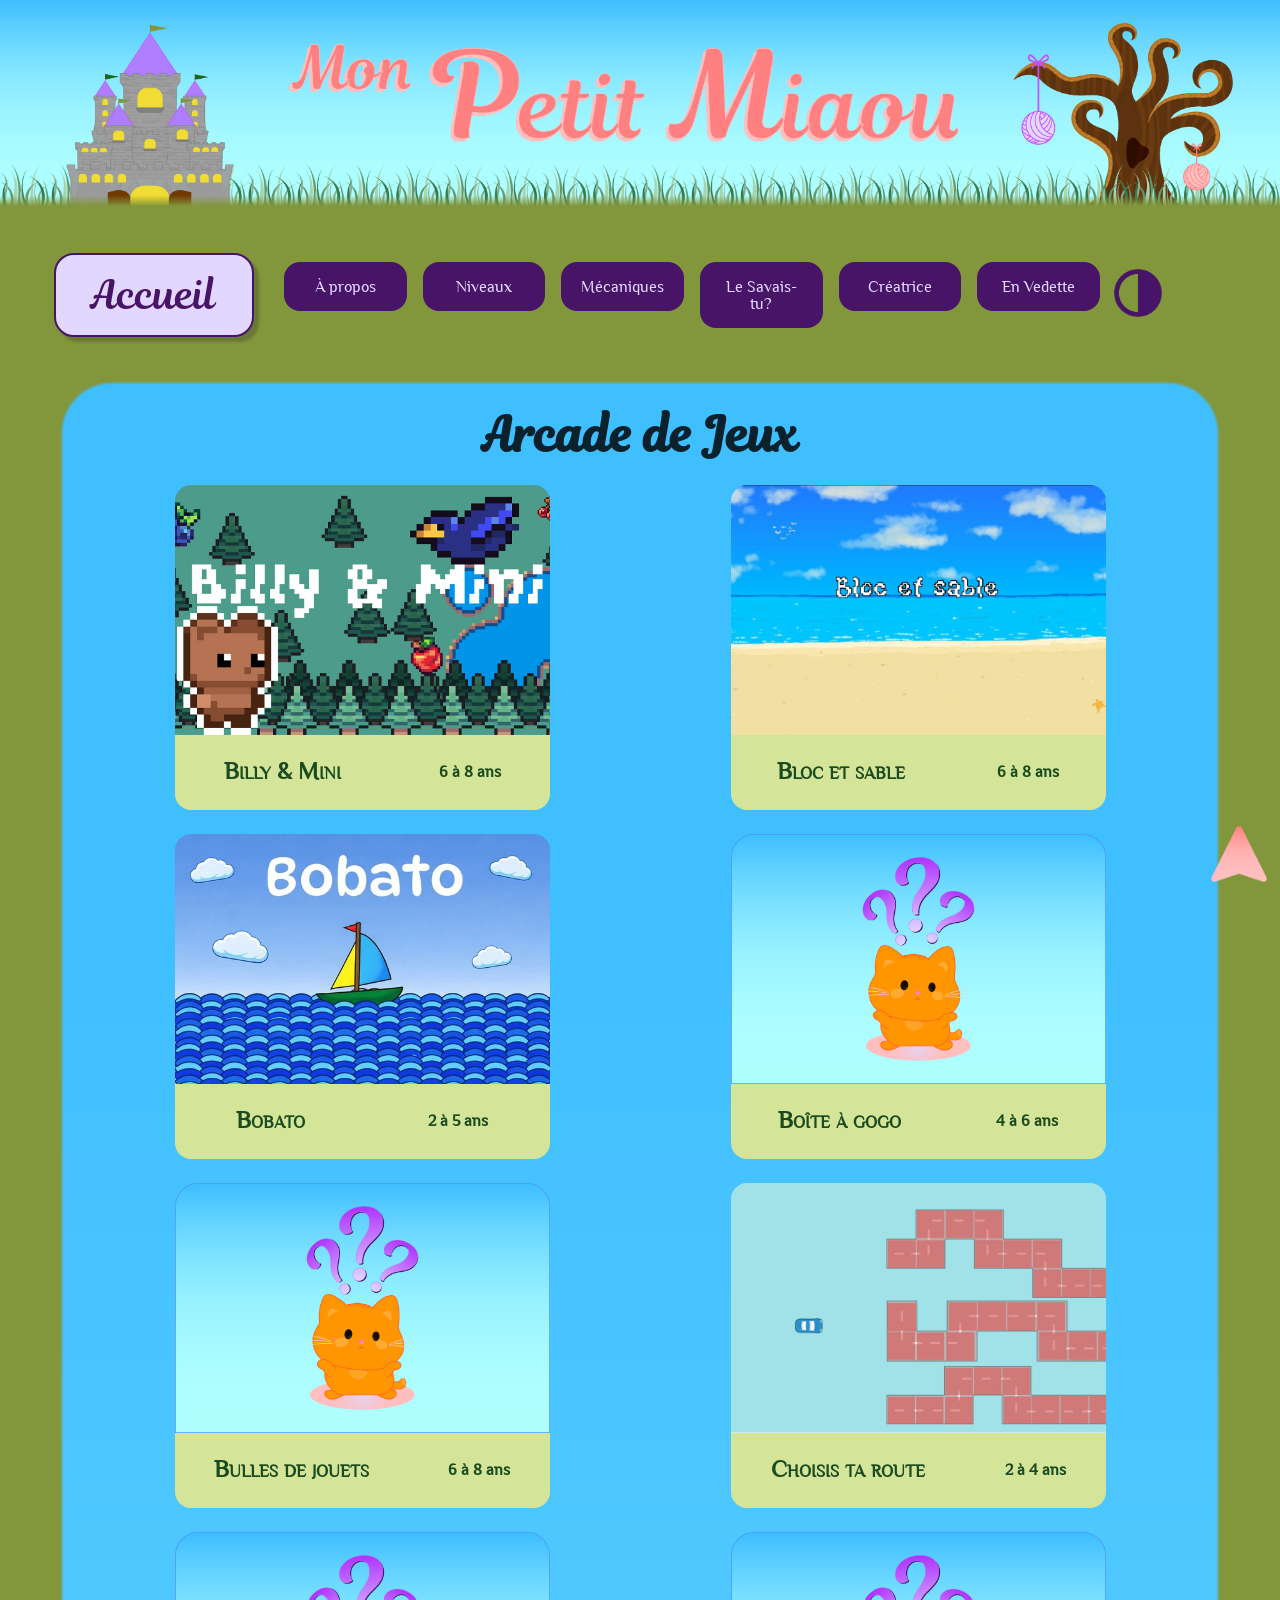
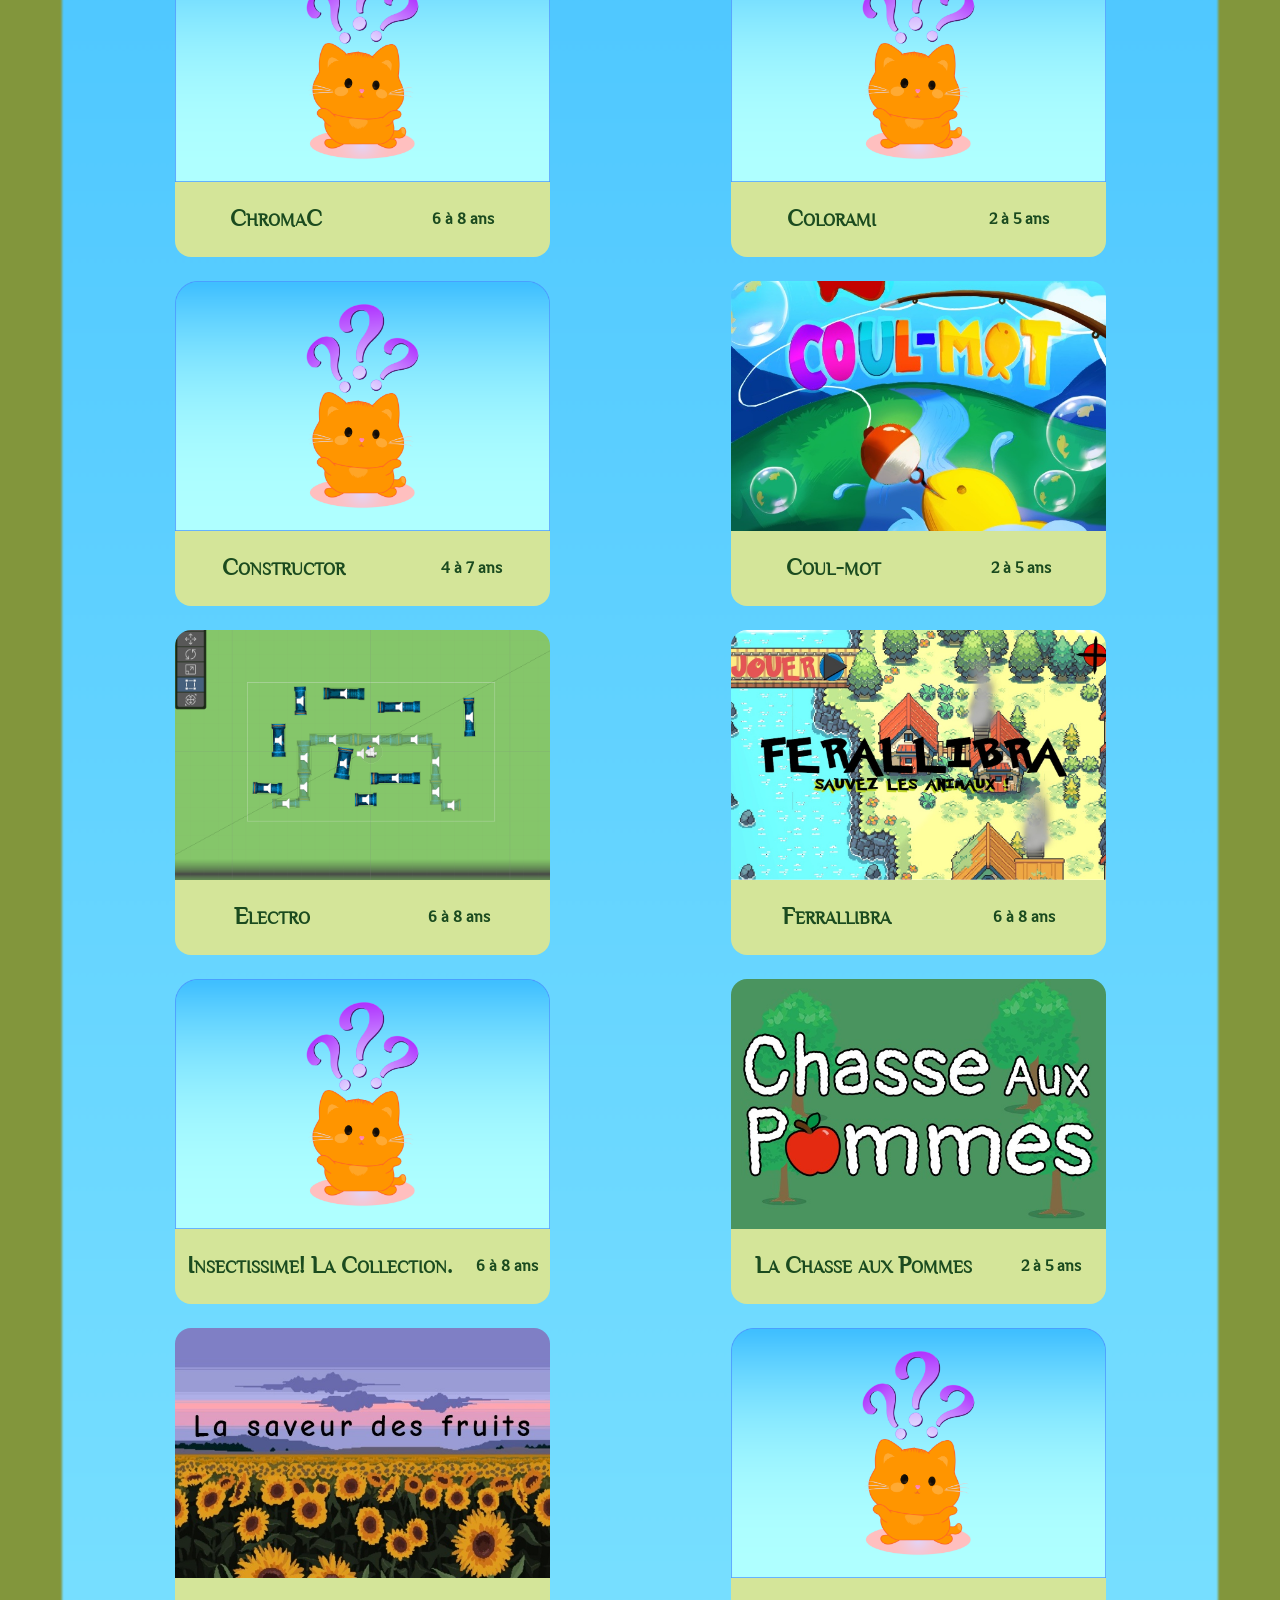
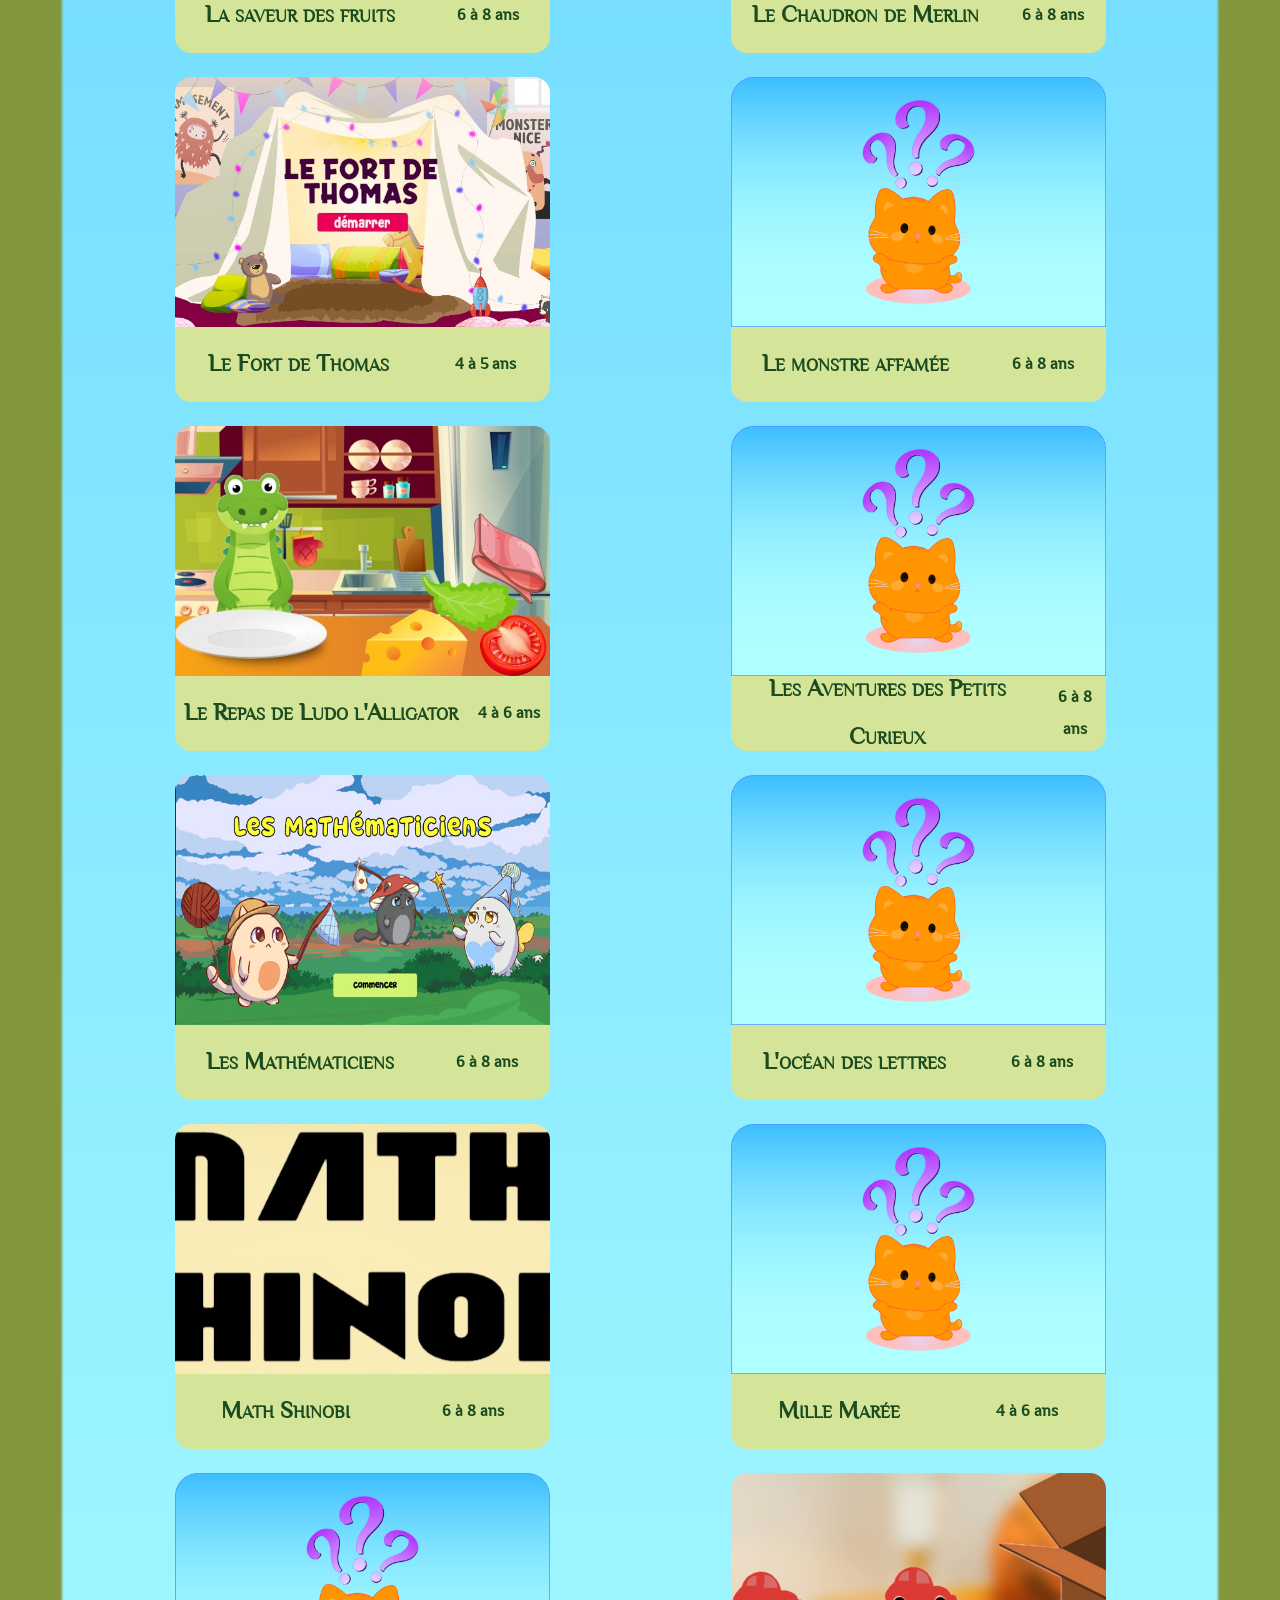
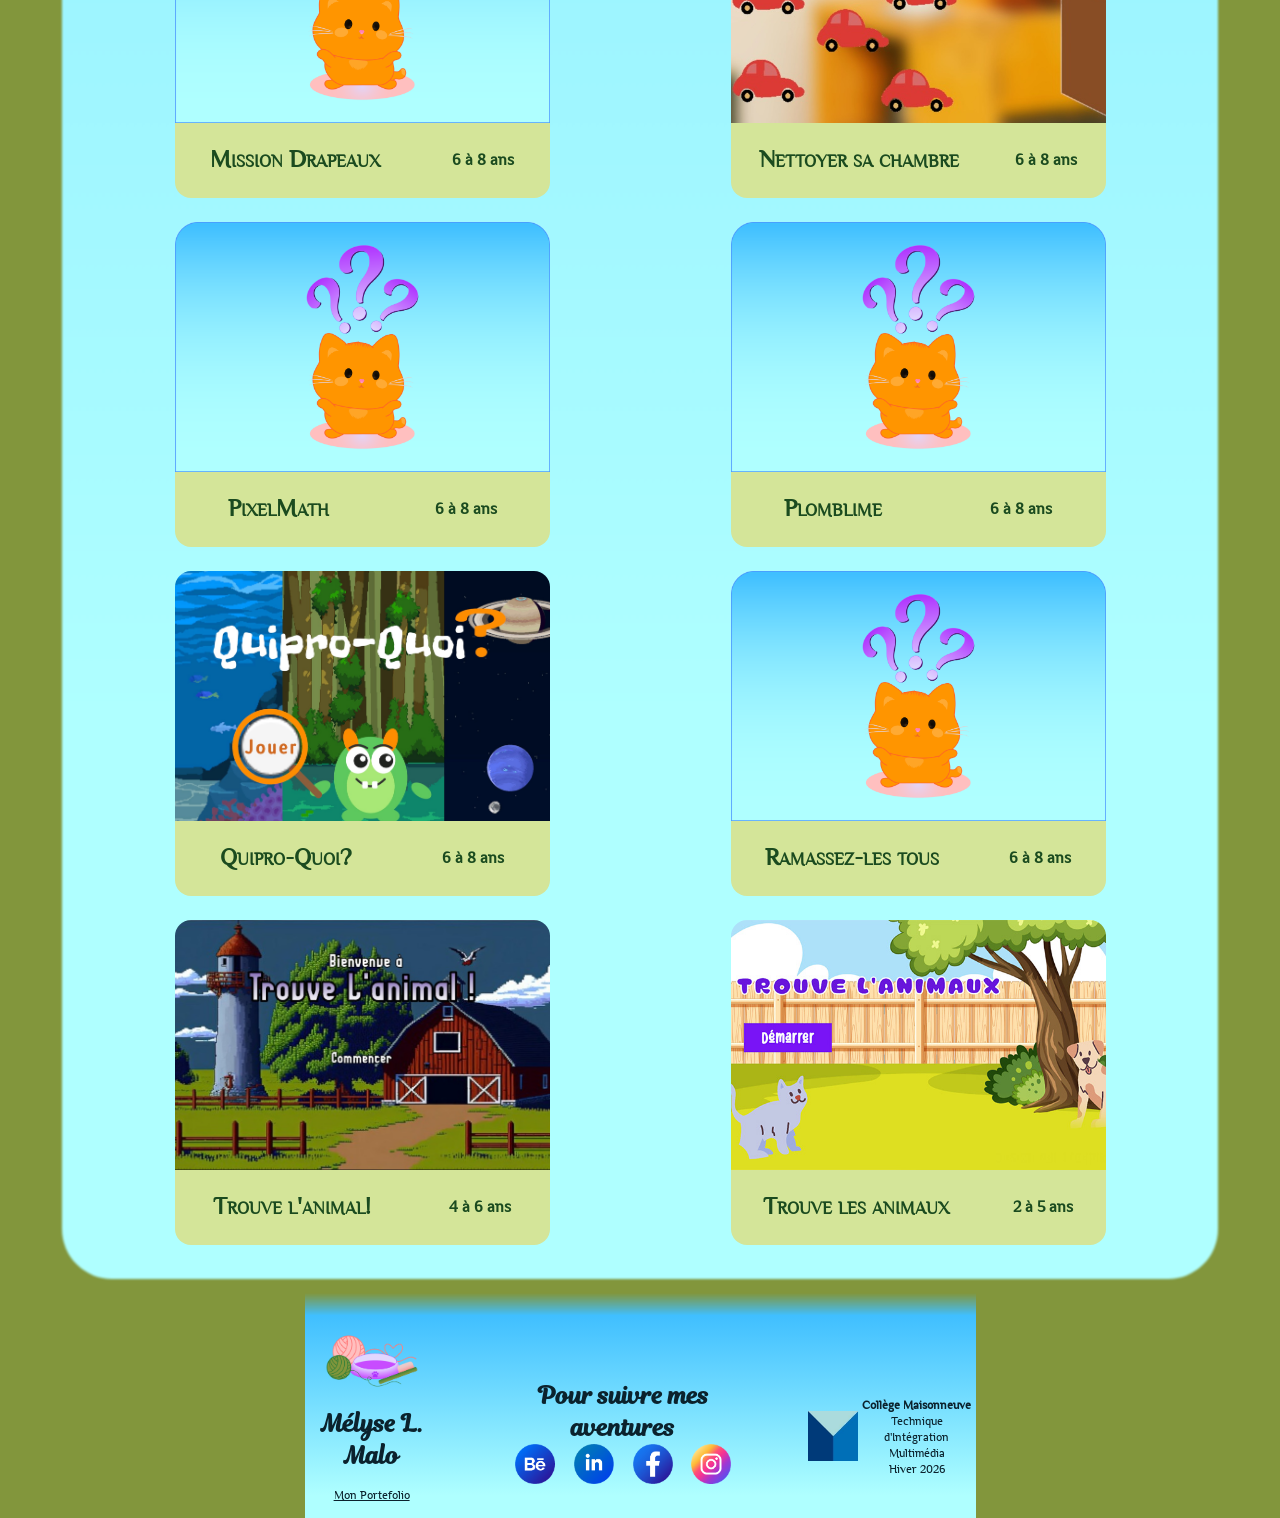
==== commit 72bb6a8f: "arrangement des dossiers" ====
--- a/arcade.html
+++ b/arcade.html
@@ -77,7 +77,7 @@
             </header>
             <main class="contenu-principal partie">
                 <section class="arcade">
-                    <h2>Plus de Jeux</h2>
+                    <h1>Arcade de Jeux</h1>
                     <div class="grille"></div>
                     <template id="gabaritJeu">
                         <article class="tuile">
@@ -98,7 +98,6 @@
                             </div>
                         </article>
                     </template>
-                    <a class="bouton" href="index.html">Retour à la page d'accueil</a>
                 </section>
             <footer class="partie">
                 <div class="contact">
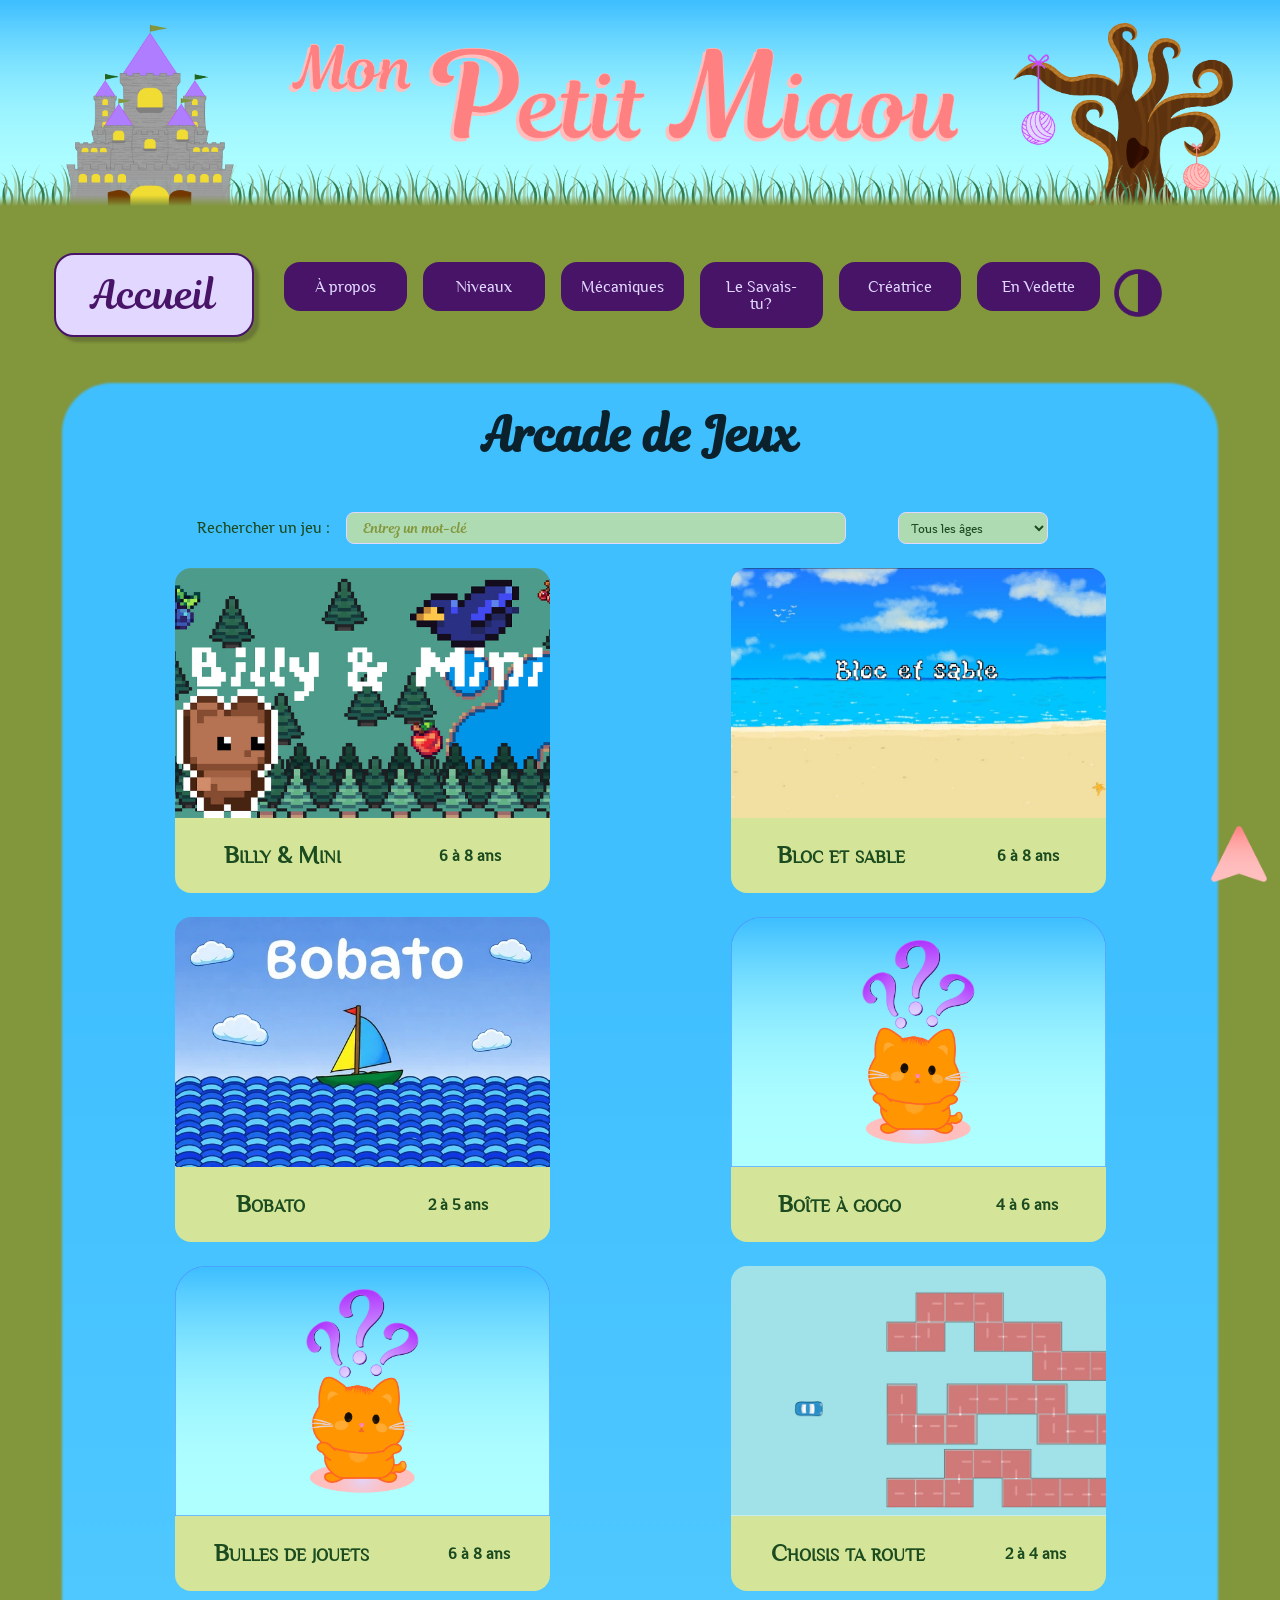
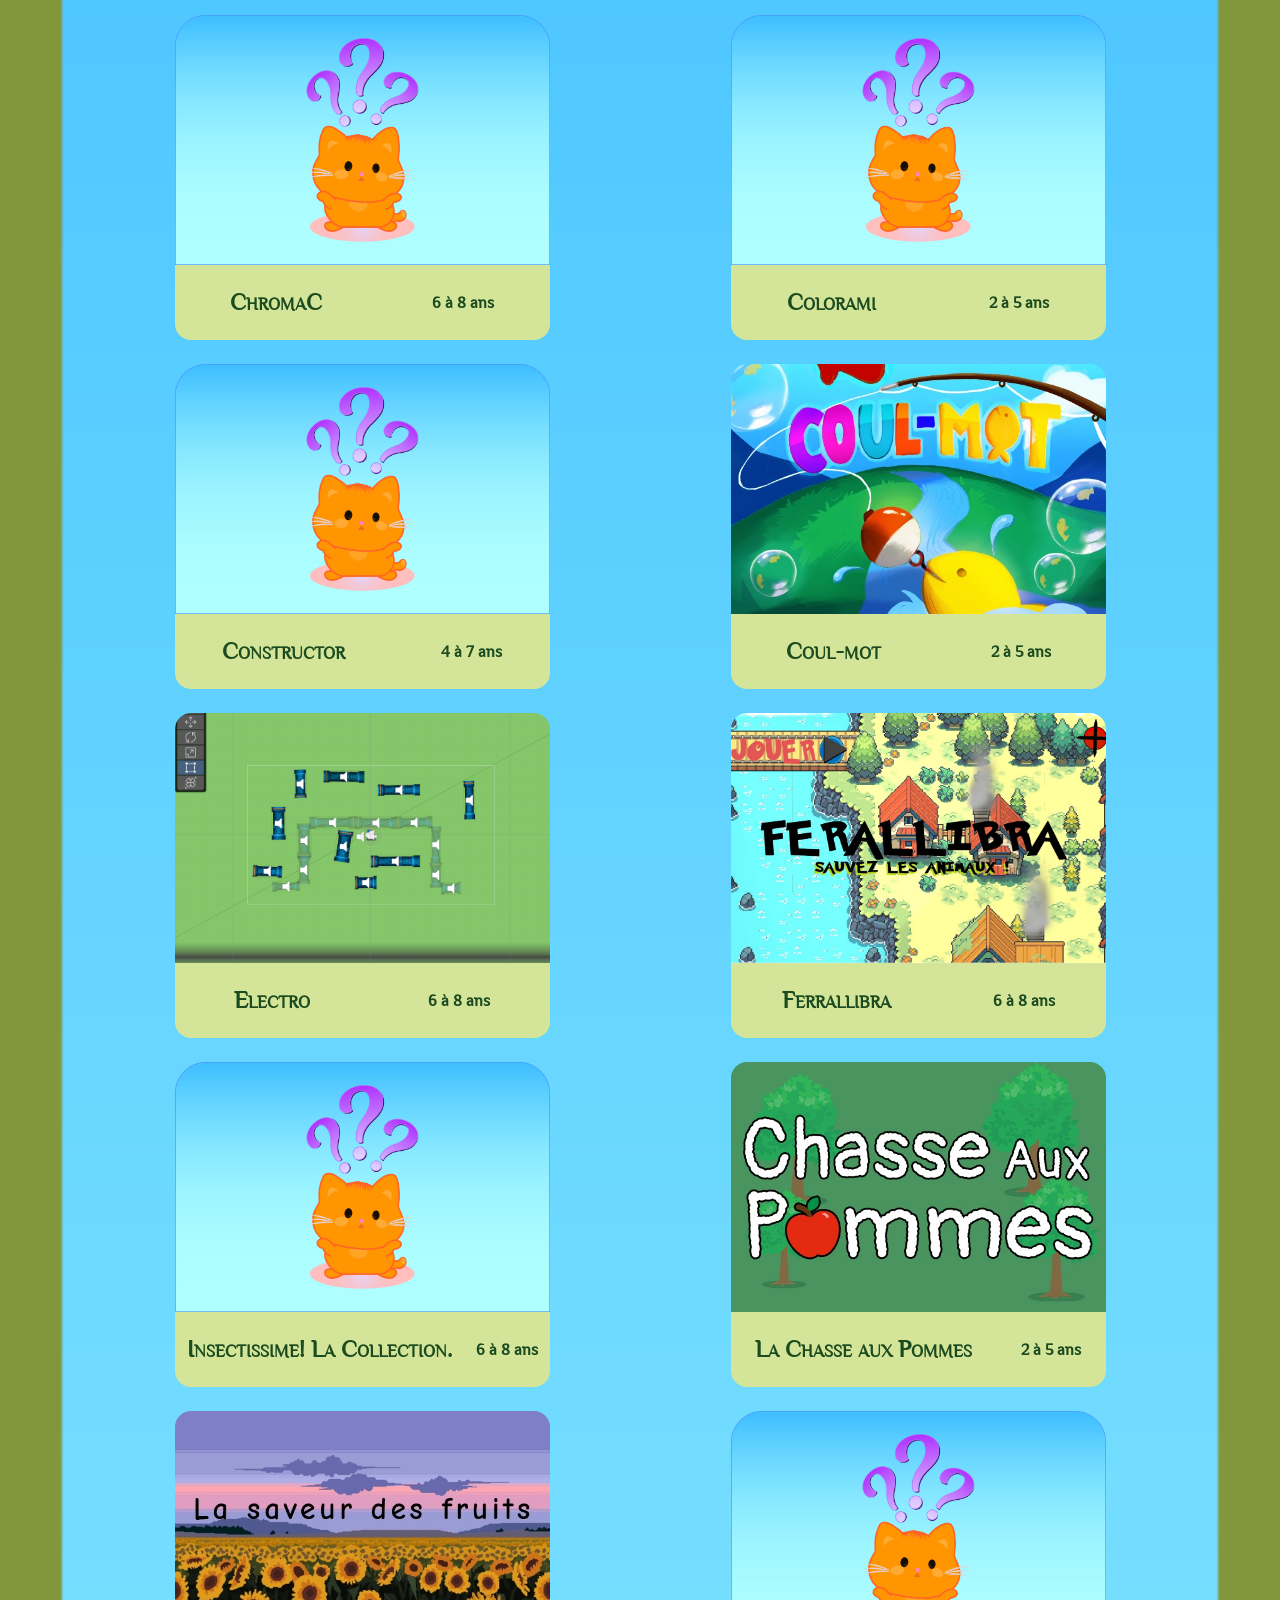
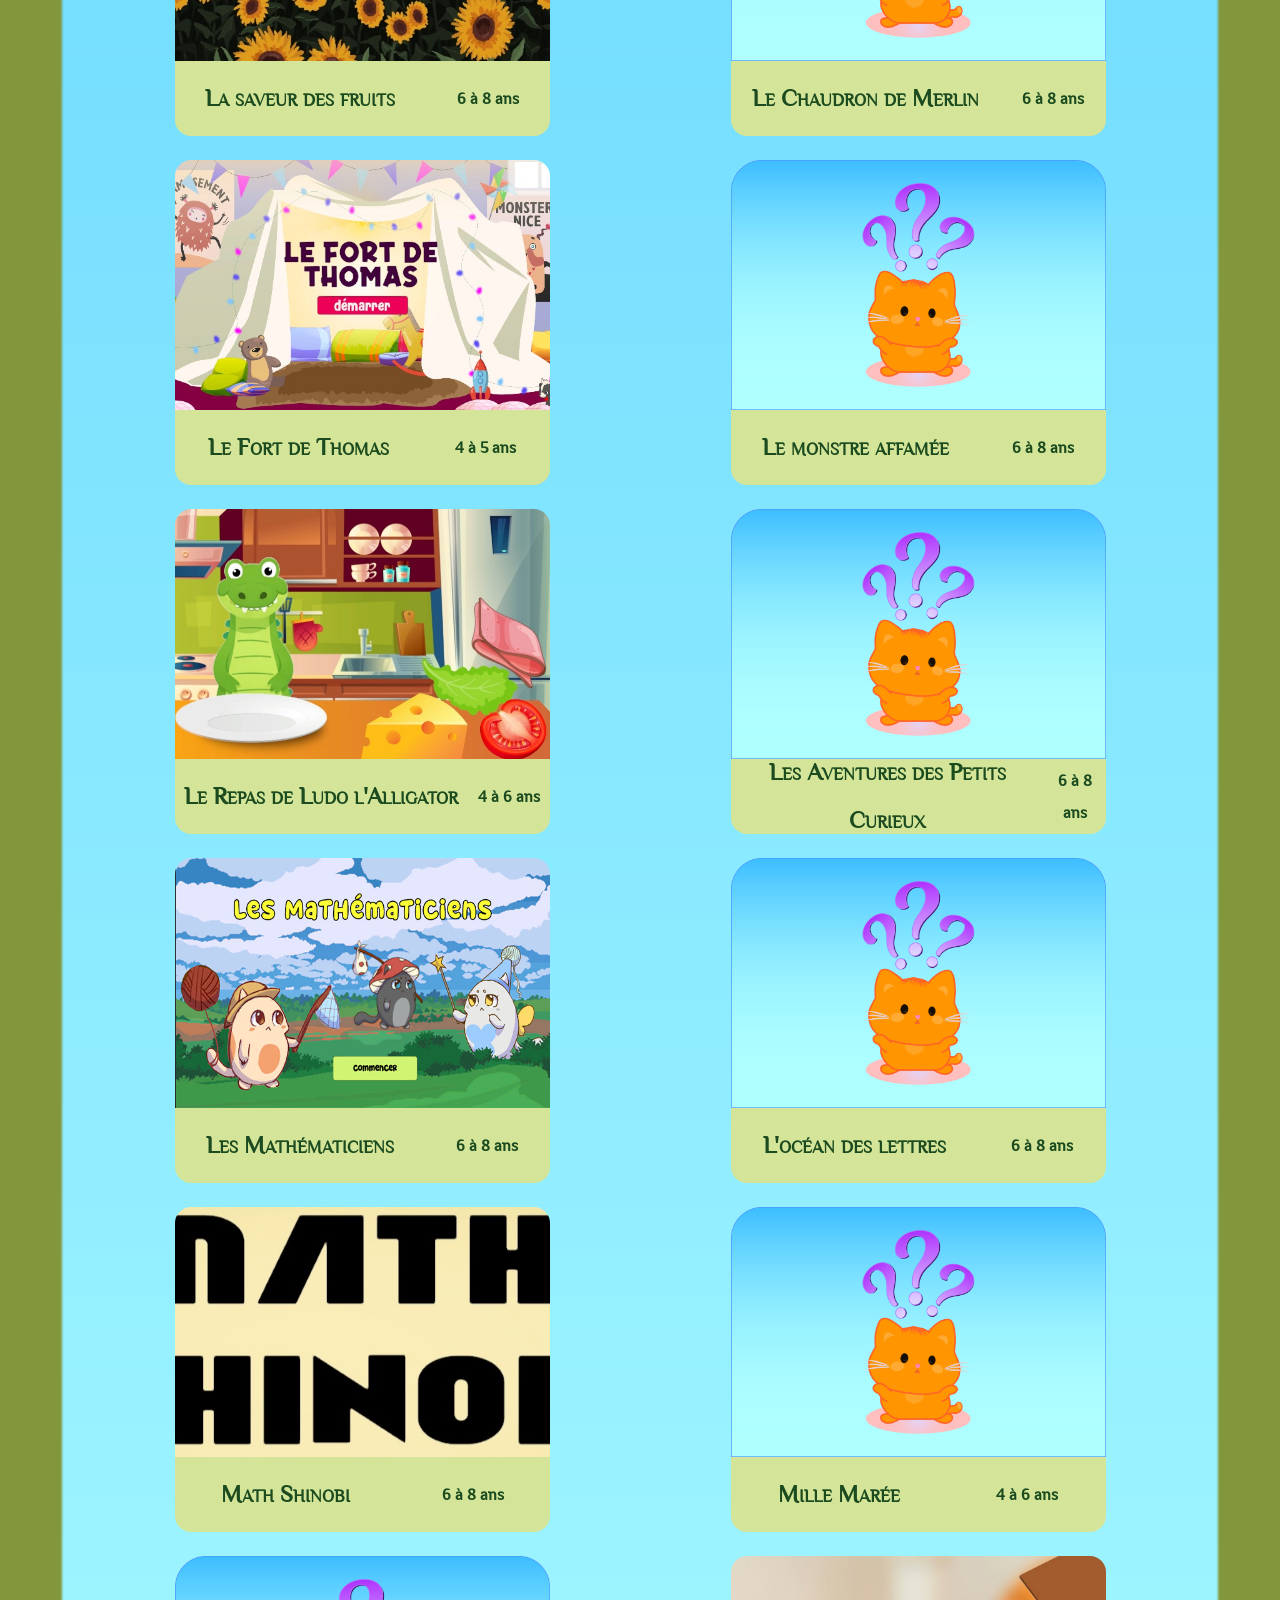
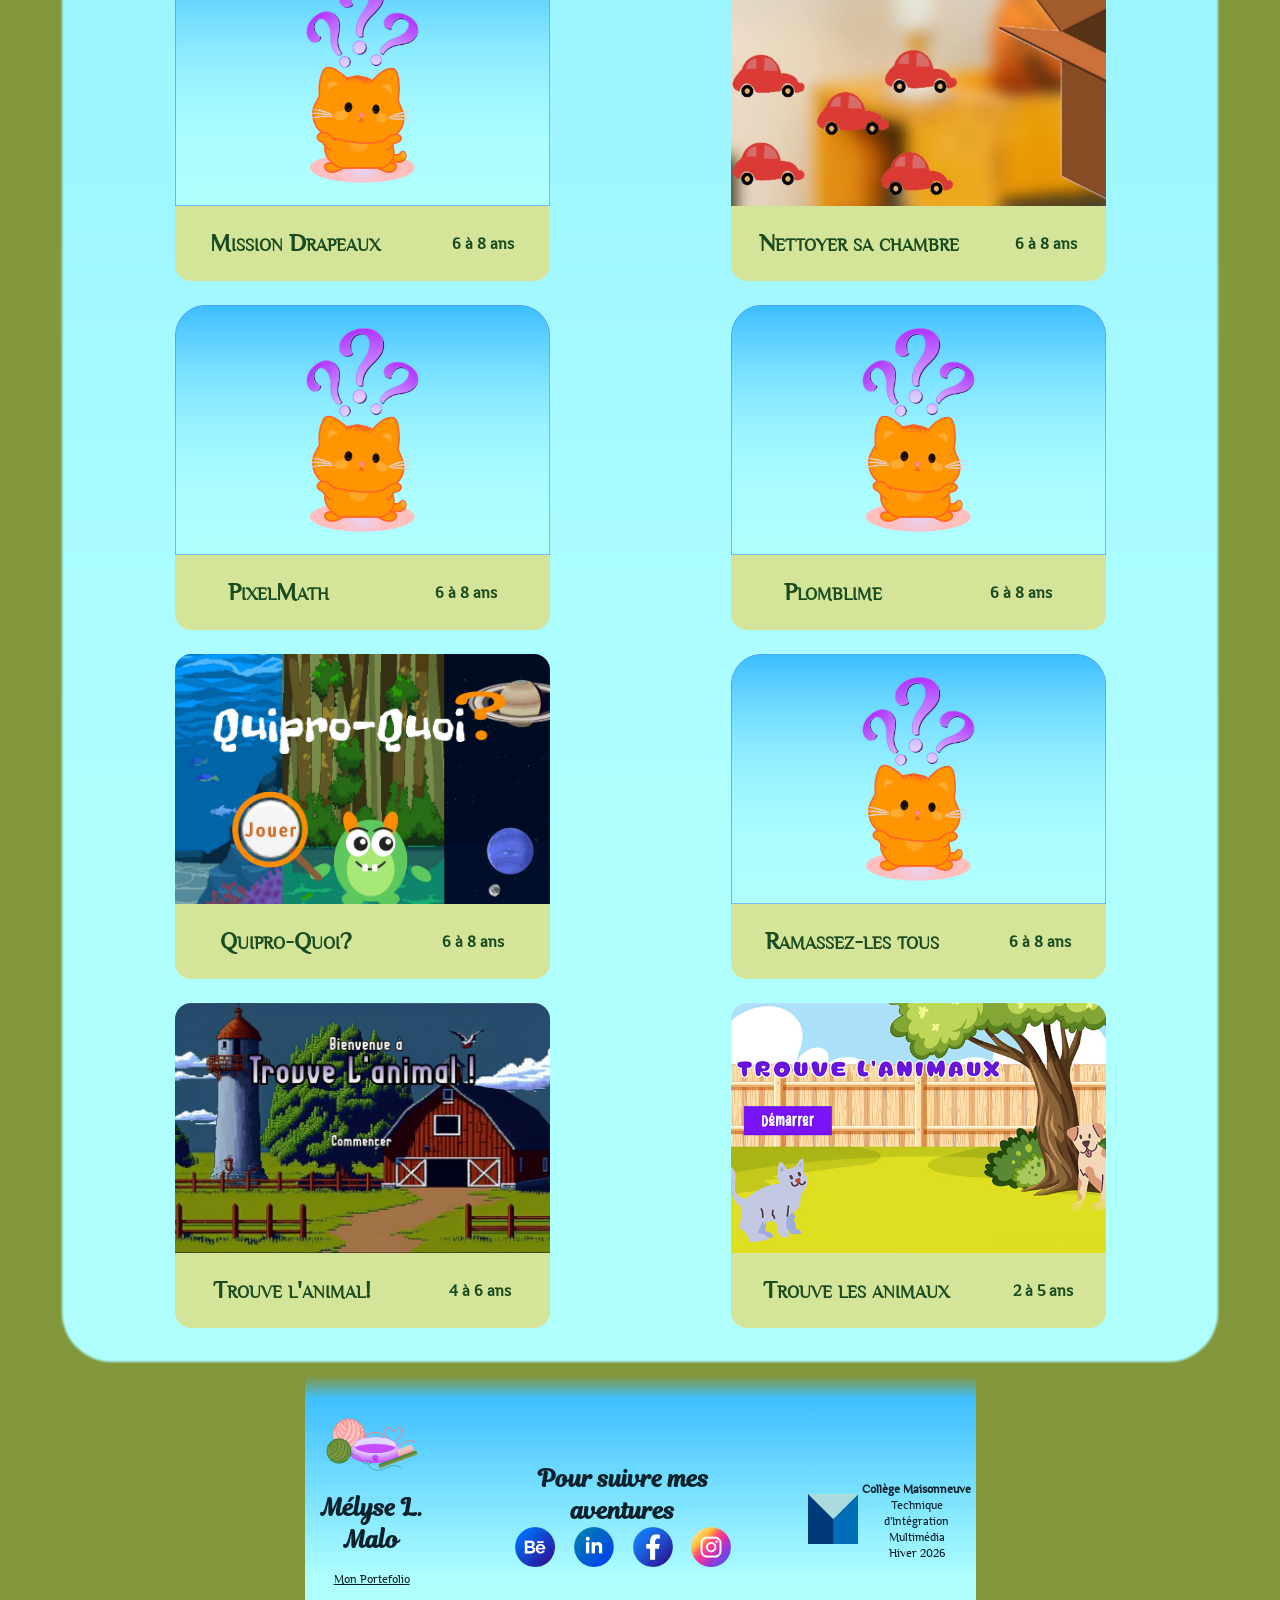
==== commit eb72b544: "recherche par mot clé et ou âge" ====
--- a/arcade.html
+++ b/arcade.html
@@ -78,6 +78,20 @@
             <main class="contenu-principal partie">
                 <section class="arcade">
                     <h1>Arcade de Jeux</h1>
+                    <div id="recherche">
+                        <label for="motCle">Rechercher un jeu :<input type="text" id="motCle" placeholder="Entrez un mot-clé"></label>
+                        <select id="age">
+                            <option value="">Tous les âges</option>
+                            <option value="2">2 ans</option>
+                            <option value="3">3 ans</option>
+                            <option value="4">4 ans</option>
+                            <option value="5">5 ans</option>
+                            <option value="6">6 ans</option>
+                            <option value="7">7 ans</option>
+                            <option value="8">8 ans</option>
+                        </select>
+                        <a id="btnRecherche"></a>
+                    </div>
                     <div class="grille"></div>
                     <template id="gabaritJeu">
                         <article class="tuile">
--- a/ressources/css/style.css
+++ b/ressources/css/style.css
@@ -28,13 +28,13 @@
     --EcritureBleu:#0b222d;
     --EcritureBouton: #481468;
     --ArrierePlan: #82963c;
-    --ArriereTransparent:rgb(212, 229, 153, 0.5);
+    --ArriereTransparent:rgb(212, 229, 153, 0.75);
     --Tag: #d4e599;
     --DegradeCiel: linear-gradient(to bottom, #40bfff 10%, #afffff 90%);
     --Bouton: #e1d7ff;
     --BoutonHover:linear-gradient(to bottom left, #af32ff 10%, #e1d7ff 90%);
     --BoutonActif: #af32ff;
-    --BordureTag: 1px solid #338039;
+    --BordureTag: 1px solid #1b4b1f;
     --BordureBouton: 2px solid #481468;
     --BordureHover: 1px solid #e1d7ff;
     --Ombre:rgba(30, 30, 30, 0.25) 5px 5px 2.5px;
@@ -44,9 +44,9 @@
     --EcritureVert: #82963c;
     --EcritureBleu:#0b222d;
     --EcritureBouton: #ff8080;
-    --ArrierePlan: #338039;
-    --ArriereTransparent:rgb(51, 128, 57, 0.5);
-    --Tag: #1b4b1f;
+    --ArrierePlan: #1b4b1f;
+    --ArriereTransparent:rgb(51, 128, 57, 0.75);
+    --Tag: #163d1a;
     --DegradeCiel: linear-gradient(to bottom, #afffff 10%, #40bfff 90%);
     --Bouton: #ffdfdf;
     --BoutonHover:linear-gradient(to bottom left, #ffbfbf 10%, #ffdfdf 90%);
--- a/ressources/css/mobile.css
+++ b/ressources/css/mobile.css
@@ -144,6 +144,10 @@
 
 .theme-toggle:checked ~ .site #fleche span{
     background-image: url(../images/flecheSombre.png);
+}
+
+.theme-toggle:checked ~ .site .arcade #recherche #btnRecherche{
+    background-image: url(../images/loupeSombre.png);
 }
 
 .theme-toggle {
@@ -452,11 +456,87 @@
 }
 
 .arcade{
+    #recherche{
+        display: inline-block;
+        margin: 2rem 0.5rem 0.5rem 0.5rem;
+        font-size: 1rem;
+        label{
+            color: var(--EcritureVert);
+            margin: 1rem;
+        }
+        #motCle,
+        #age{
+            height: 2rem;
+            margin: 0 1rem;
+            padding-left: 0.5rem;
+            background-color: var(--ArriereTransparent);
+            border: var(--BordureHover);
+            border-radius: 0.5rem;
+            color: var(--EcritureVert);
+            font-family: Philosopher;
+            &::placeholder{
+                padding-left: 0.5rem;
+                font-family: Magnolia;
+                color: var(--ArrierePlan);
+            }
+        }
+        #motCle{
+            min-width: 250px;
+            max-width: 500px;
+            width: 50vw;
+        }
+        #age{
+            min-width: 150px;
+            max-width: 250px;
+            width: 10vw;
+            option{
+                background-color: var(--Tag);
+            }
+        }
+        #btnRecherche{
+            background-image: url(../images/loupeClaire.png);
+            height: 2rem;
+            width: 2rem;
+            border: none;
+            cursor: pointer;
+            display: inline-block;
+            background-size: cover;
+            &:active{
+                transform: scale(1.25);
+            }
+        }
+    }
     .grille {
         display: flex;
         flex-direction: column;
         gap: 1.5rem;
         padding: 1rem;
+        &.erreur{
+            display: flex;
+            flex-direction: row;
+            justify-content: center;
+            align-items: center;
+            gap: 1rem;
+            text-align: center;
+            &::before {
+                content: "";
+                display: block;
+                width: 100px;
+                height: 175px;
+                background-image: url(../images/jeuIntrouvable.png);
+                background-size: contain;
+                background-repeat: no-repeat;
+                background-position: center;
+            }
+            &::after {
+                content: "Aucun jeu ne correspond à votre recherche";
+                display: block;
+                font-family: Magnolia;
+                font-size: 1.5rem;
+                margin: 1rem;
+                color: var(--EcritureVert);
+            }
+        }
         .tuile {
             border-radius: 1rem;
             height: 250px;
--- a/ressources/css/tablette.css
+++ b/ressources/css/tablette.css
@@ -30,6 +30,10 @@
         .grille {
             display: grid;
             grid-template-columns: repeat(auto-fit, minmax(300px, 1fr));
+            &.erreur{
+                display: flex;
+                flex-direction: column-reverse;
+            }
             .tuile {
                 flex: 1 1 0;
                 border-radius: 1rem;
--- a/ressources/css/grand.css
+++ b/ressources/css/grand.css
@@ -78,6 +78,19 @@
     }
 
     .arcade{
+        #recherche{
+            display: inline-block;
+            margin: 3rem 0.5rem 0.5rem 0.5rem;
+            font-size: 1.25rem;
+            #motCle,
+            #age{
+                height: 2.5rem;
+            }
+            #btnRecherche{
+                height: 2.5rem;
+                width: 2.5rem;
+            }
+        }
         .grille {
             display: grid;
             grid-template-columns: repeat(auto-fit, minmax(450px, 1fr));
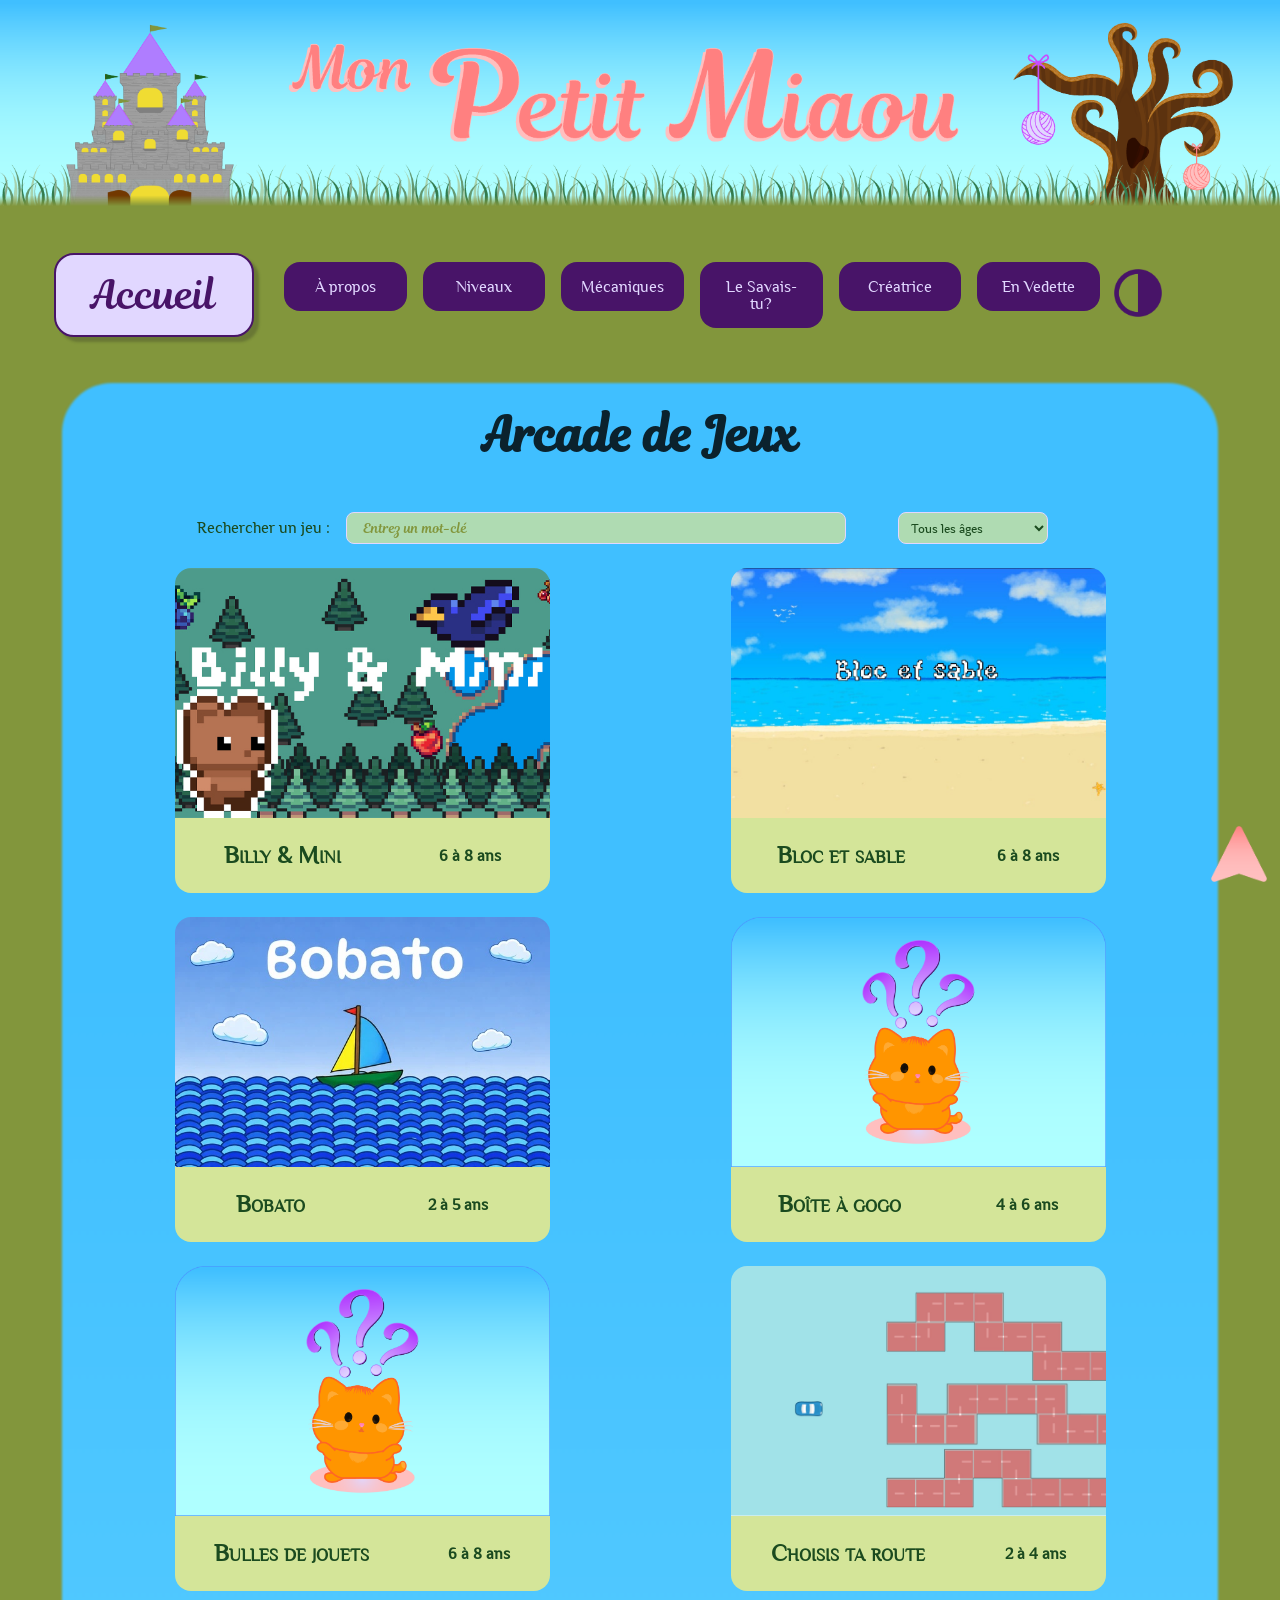
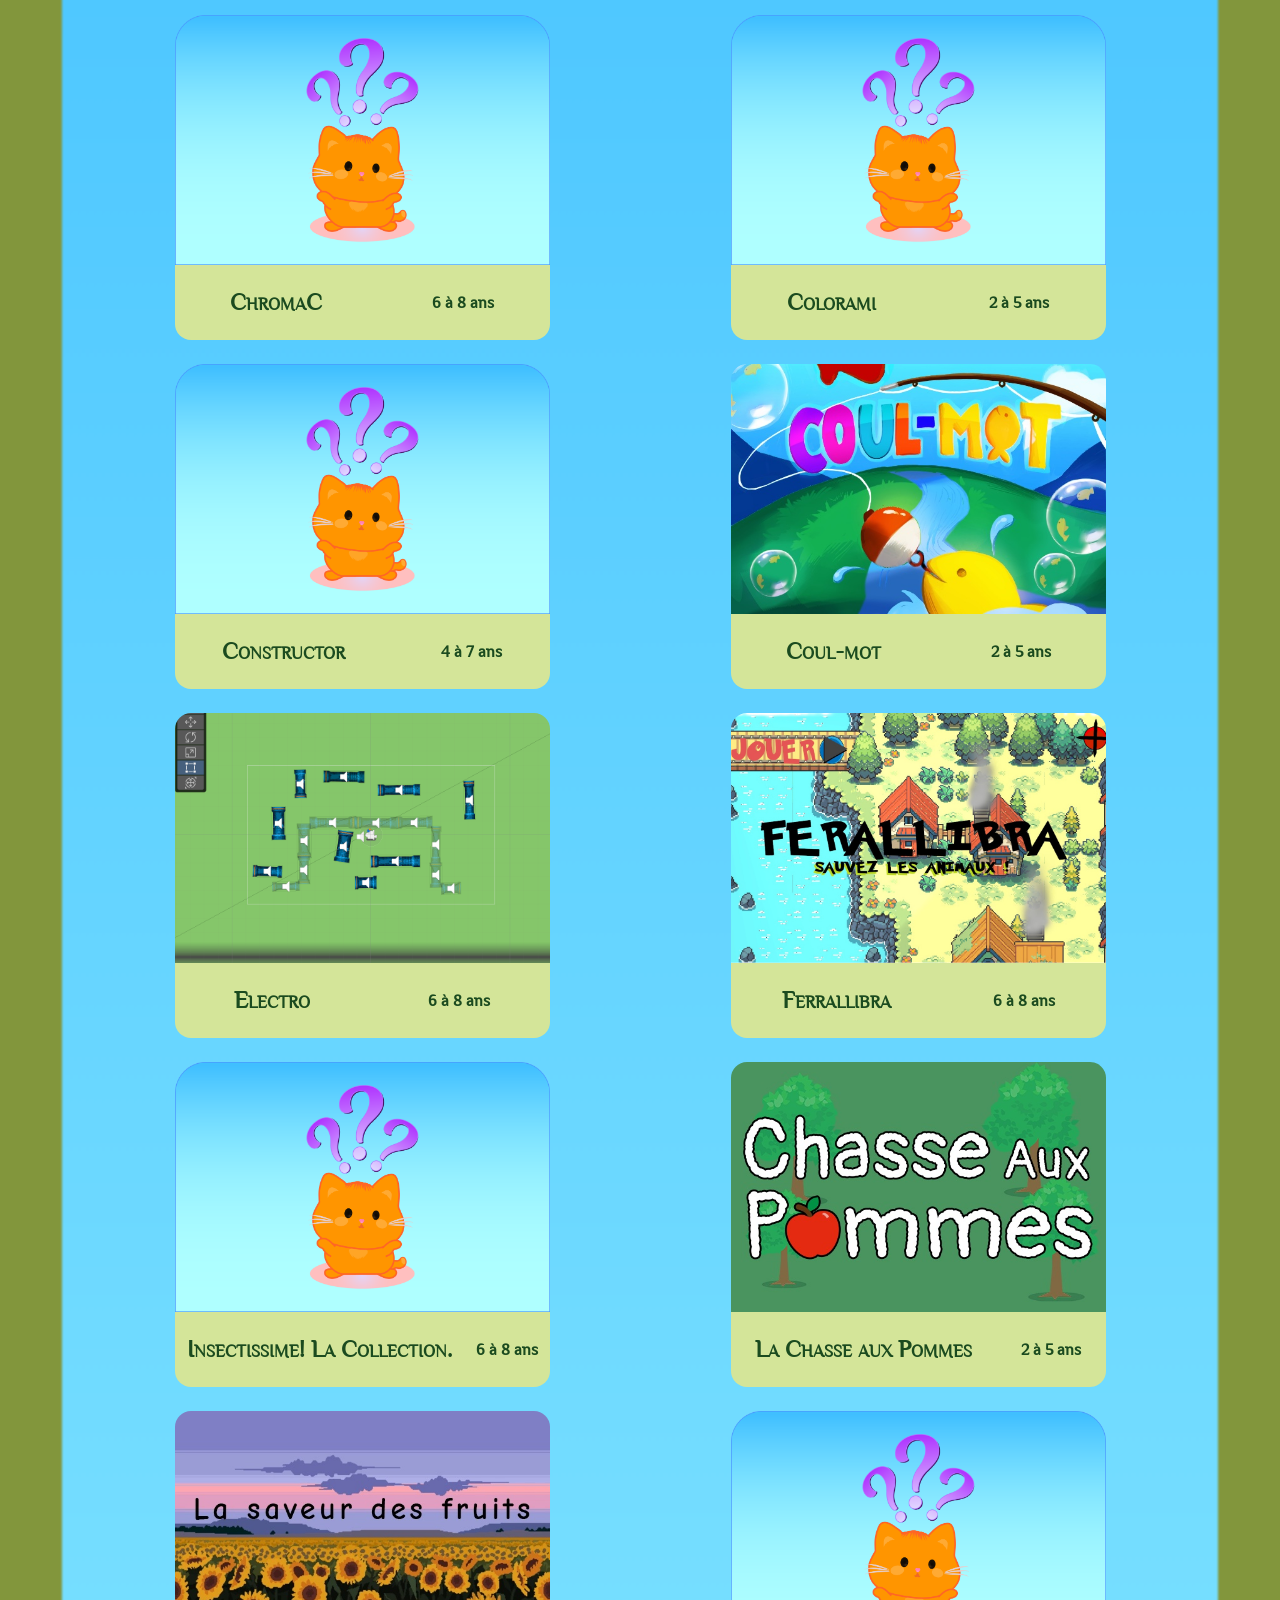
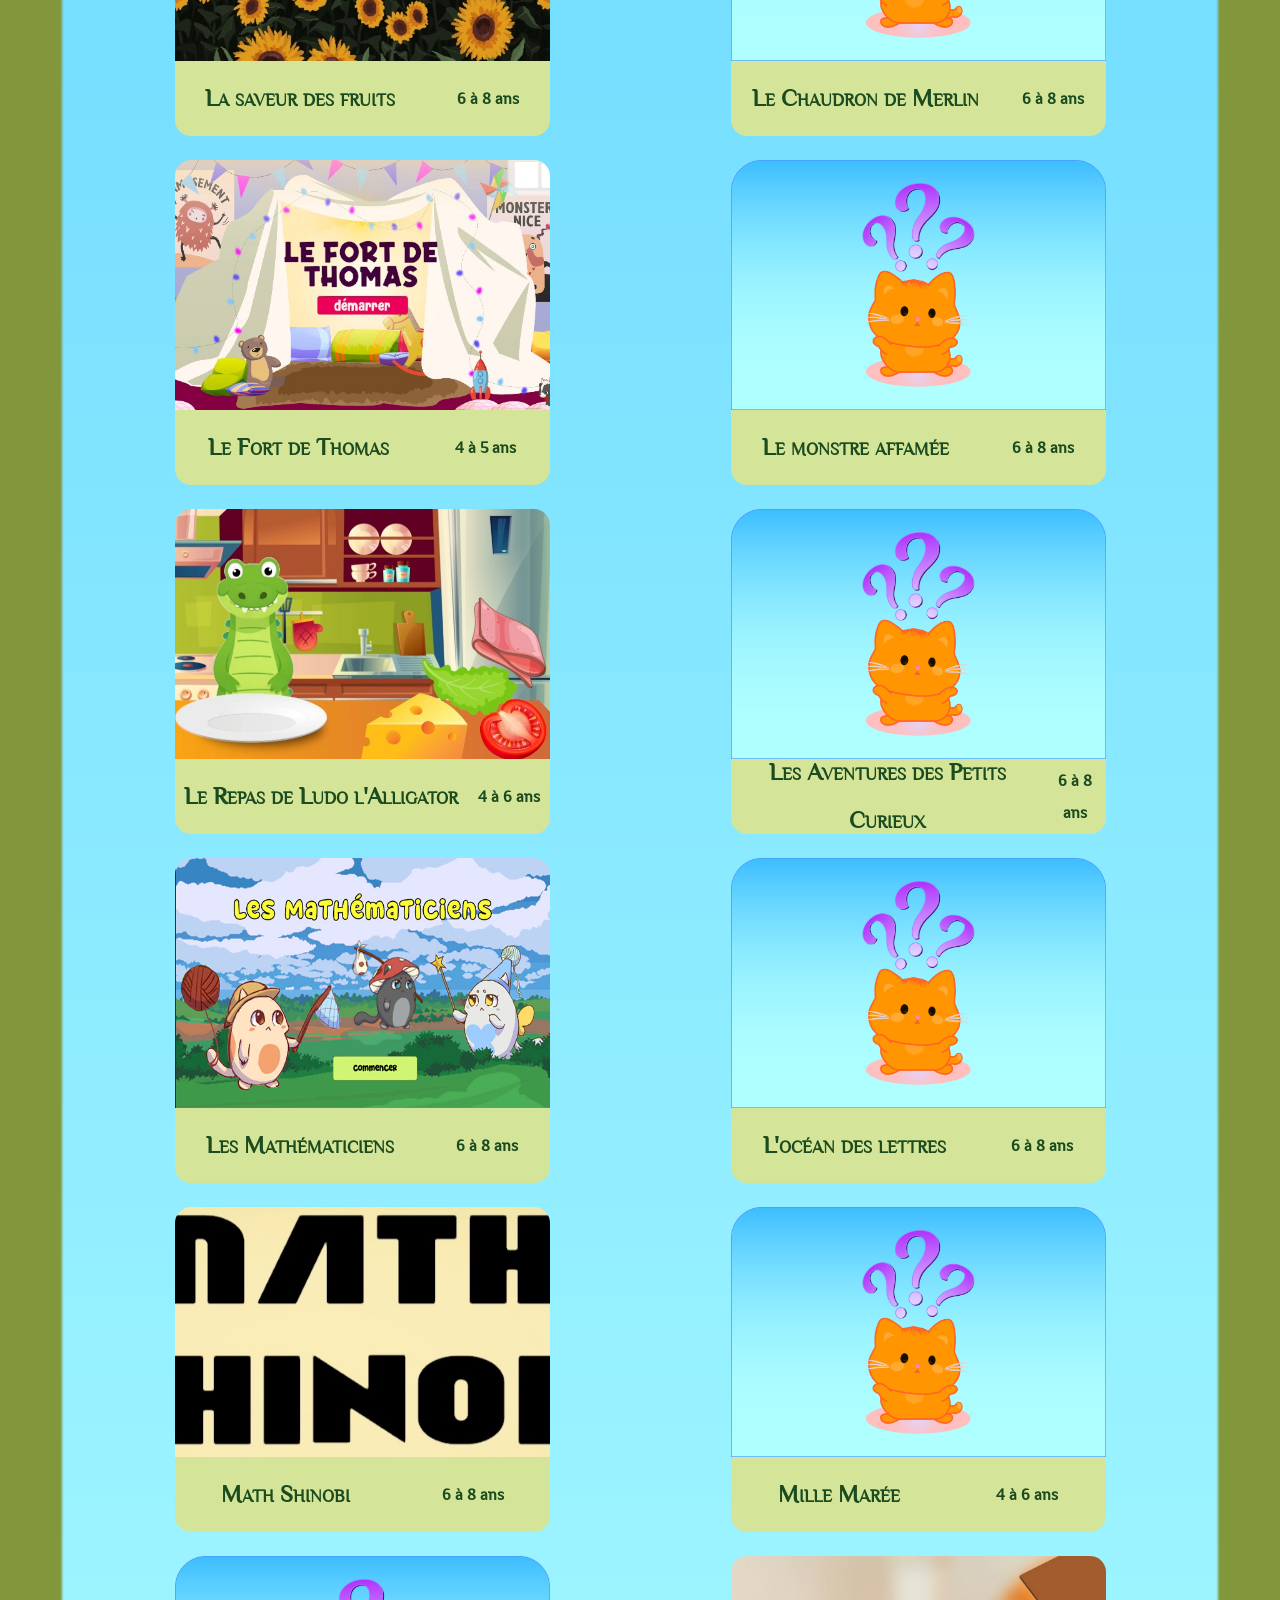
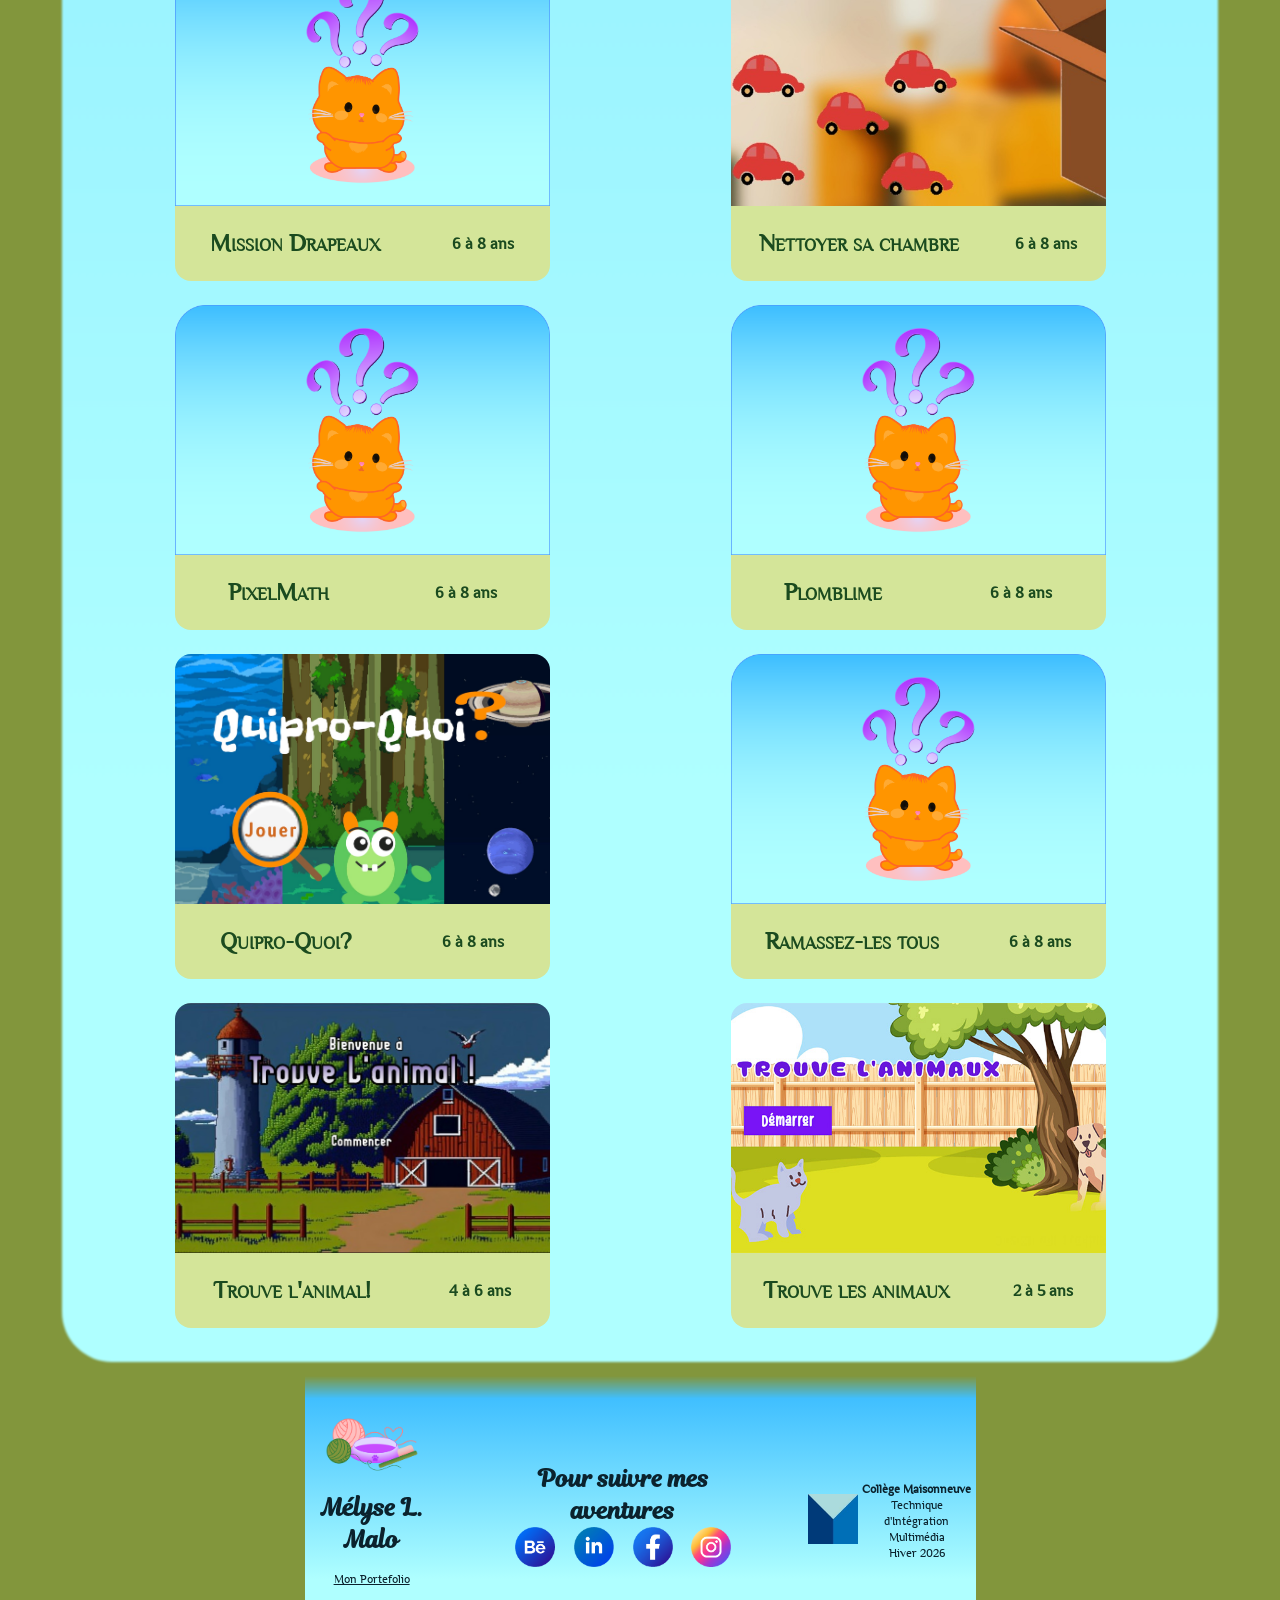
==== commit 997d2652: "petits arrangement 2" ====
--- a/arcade.html
+++ b/arcade.html
@@ -12,9 +12,6 @@
         <script src="ressources/js/MenuBurger.js" defer></script>
         <script src="ressources/js/ListeJeux.js" defer></script>
         <script src="ressources/js/Arcade.js" defer></script>
-        <!-- <link rel="preload" as="image" href="ressources/images/accueilGrand.png">
-        <link rel="preload" as="image" href="ressources/images/accueilPetit.png"> -->
-
         <title>Mon Petit Miaou</title>
     </head>
     <body>
--- a/ressources/css/style.css
+++ b/ressources/css/style.css
@@ -1,4 +1,4 @@
-/******************** GLOBAL ********************/
+/**************************************** GLOBAL ****************************************/
 html{
     scroll-behavior: smooth;
     overflow-x: hidden;
@@ -10,7 +10,7 @@
     padding: 0;
 }
 
-/******************** VARIABLES ********************/
+/**************************************** Font ****************************************/
 @font-face {
   font-family: "Magnolia";
   src:
@@ -23,6 +23,7 @@
     url(../font/Philosopher-Regular.ttf);
 }
 
+/**************************************** VARIABLES ****************************************/
 :root{
     --EcritureVert: #1b4b1f;
     --EcritureBleu:#0b222d;
@@ -57,7 +58,17 @@
     --Ombre:rgba(30, 30, 30, 0.25) 5px 5px 2.5px;
 }
 
-@keyframes apparition-plat {
+/**************************************** Animations ****************************************/
+/* https://developer.mozilla.org/en-US/docs/Web/CSS/Reference/At-rules/@view-transition */
+::view-transition-old(arcade) {
+    animation: sortie 0.5s ease-out forwards;
+}
+
+::view-transition-new(arcade) {
+    animation: apparition 1s ease-out forwards;
+}
+
+@keyframes apparition {
 	from {
 		opacity: 0;
 		translate: -50px 0;
@@ -67,6 +78,17 @@
 		opacity: 1;
 		translate: 0 0;
 	}
+}
+
+@keyframes sortie {
+    from {
+        opacity: 1;
+		translate: 0 0;
+    }
+    to {
+        opacity: 0;
+		translate: -50px 0;
+    }
 }
 
 @keyframes dactylo {
--- a/ressources/css/mobile.css
+++ b/ressources/css/mobile.css
@@ -82,7 +82,7 @@
 }
 
 .site.est-active .partie {
-	animation: apparition-plat 1s ease-out forwards;
+	animation: apparition 1s ease-out forwards;
 }
 
 .cache {
@@ -511,6 +511,7 @@
         flex-direction: column;
         gap: 1.5rem;
         padding: 1rem;
+        view-transition-name: arcade;
         &.erreur{
             display: flex;
             flex-direction: row;
